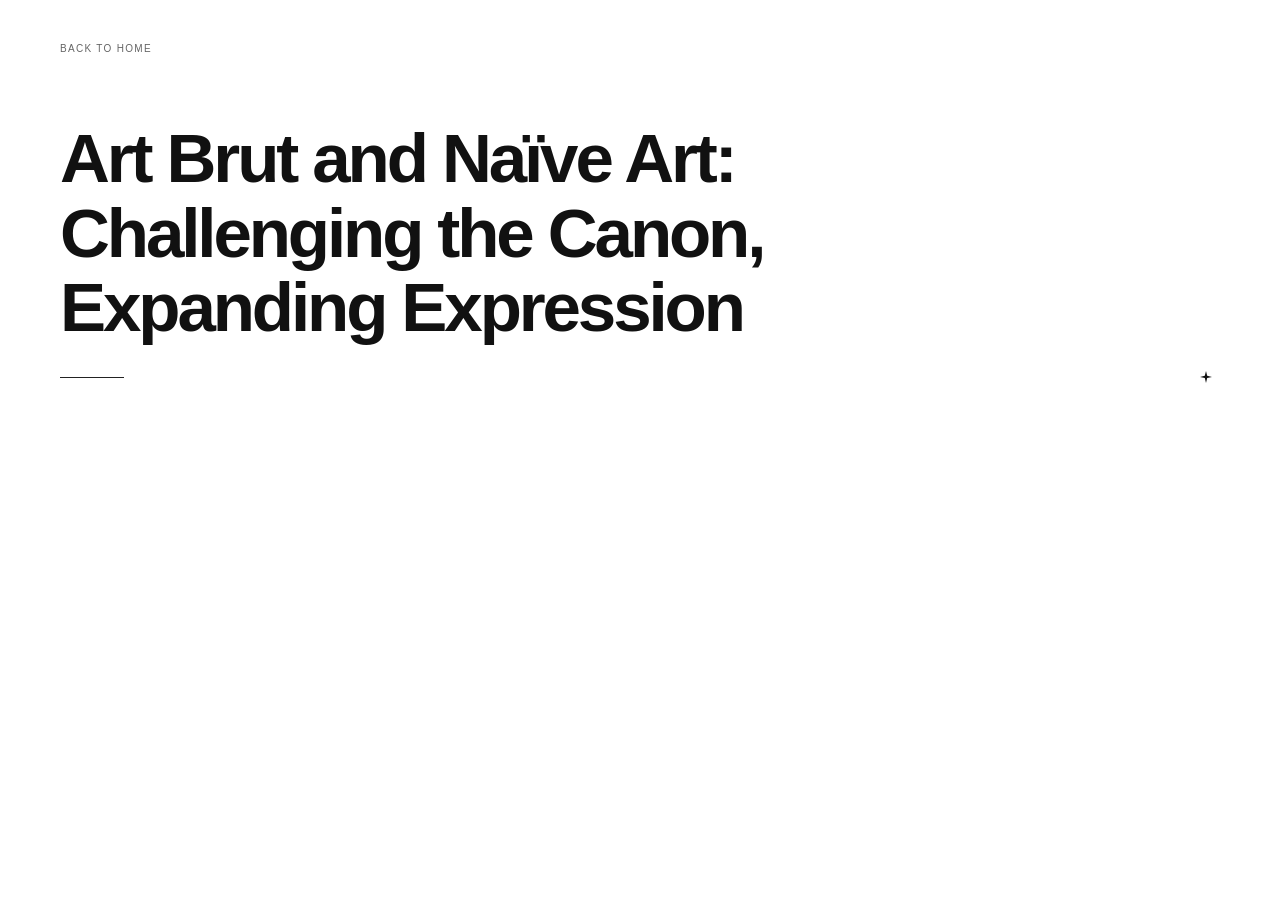
==== projects/art-brut-and-naive-art/index.html @ 34e7e55c "Add reusable landscape artwork and portrait research detail templates" ====
<!doctype html>
<html lang="en">
<head>
  <meta charset="utf-8">
  <meta name="viewport" content="width=device-width, initial-scale=1">
  <title>Art Brut and Naïve Art: Challenging the Canon, Expanding Expression — LINJUN YE</title>
  <link rel="stylesheet" href="../shared/detail.css?v=templates-1">
</head>
<body data-project="art-brut-and-naive-art" data-template="portrait">
  <main class="detail">
    <a class="back-home" href="../../">BACK TO HOME</a>
    <header class="project-header">
      <h1>Art Brut and Naïve Art: Challenging the Canon, Expanding Expression</h1>
      <p class="introduction" hidden></p>
      <span class="line header-line" aria-hidden="true"></span>
      <span class="star header-star" aria-hidden="true"></span>
    </header>
    <div class="reading-pages" hidden></div>
  </main>
  <script type="module" src="../shared/detail.js?v=templates-1"></script>
</body>
</html>
---- projects/shared/detail.css ----
* { box-sizing: border-box; }
html { background: #fff; color: #111; }
body { margin: 0; font-family: Arial, Helvetica, sans-serif; }
[hidden] { display: none !important; }
.detail { width: min(1160px, calc(100% - 100px)); margin: 0 auto; padding: 38px 0 56px; }
.back-home { display: inline-block; color: #666; font-size: 10px; line-height: 1.6; letter-spacing: 1.3px; text-decoration: none; }
.back-home:focus-visible { outline: 1px solid #777; outline-offset: 6px; }
.project-header { position: relative; margin-top: 64px; padding-bottom: 56px; }
h1 { margin: 0; max-width: 1100px; font-size: clamp(52px, 7vw, 112px); line-height: 1.02; letter-spacing: -.055em; font-weight: 900; overflow-wrap: break-word; }
.introduction { max-width: 660px; margin: 28px 0 0; color: #666; font-size: 15px; line-height: 1.8; white-space: pre-line; }
.star { position: absolute; display: block; width: 12px; height: 12px; background: #111; clip-path: polygon(50% 0,60% 40%,100% 50%,60% 60%,50% 100%,40% 60%,0 50%,40% 40%); }
.header-star { right: 8px; bottom: 18px; }
.line { position: absolute; display: block; height: 1px; width: 64px; background: #222; }
.header-line { left: 0; bottom: 23px; }
.reading-pages { display: flex; flex-direction: column; align-items: center; gap: 36px; margin-top: 12px; }
.reading-page { width: 100%; margin: 0; }
.reading-page img { display: block; width: 100%; height: auto; }
body[data-template='portrait'] h1 { max-width: 1040px; font-size: clamp(38px, 5.4vw, 82px); line-height: 1.08; letter-spacing: -.045em; }
body[data-template='portrait'] .reading-pages { gap: 40px; }
body[data-template='portrait'] .reading-page { max-width: 780px; }
@media (max-width: 760px) {
  .detail { width: calc(100% - 44px); padding: 26px 0 36px; }
  .project-header { margin-top: 42px; padding-bottom: 46px; }
  h1 { font-size: clamp(40px, 10vw, 72px); line-height: 1.04; }
  body[data-template='portrait'] h1 { font-size: clamp(32px, 8vw, 58px); }
  .introduction { margin-top: 22px; font-size: 14px; line-height: 1.75; }
  .header-line { width: 44px; bottom: 20px; }
  .header-star { width: 9px; height: 9px; bottom: 16px; }
  .reading-pages, body[data-template='portrait'] .reading-pages { gap: 22px; margin-top: 8px; }
}
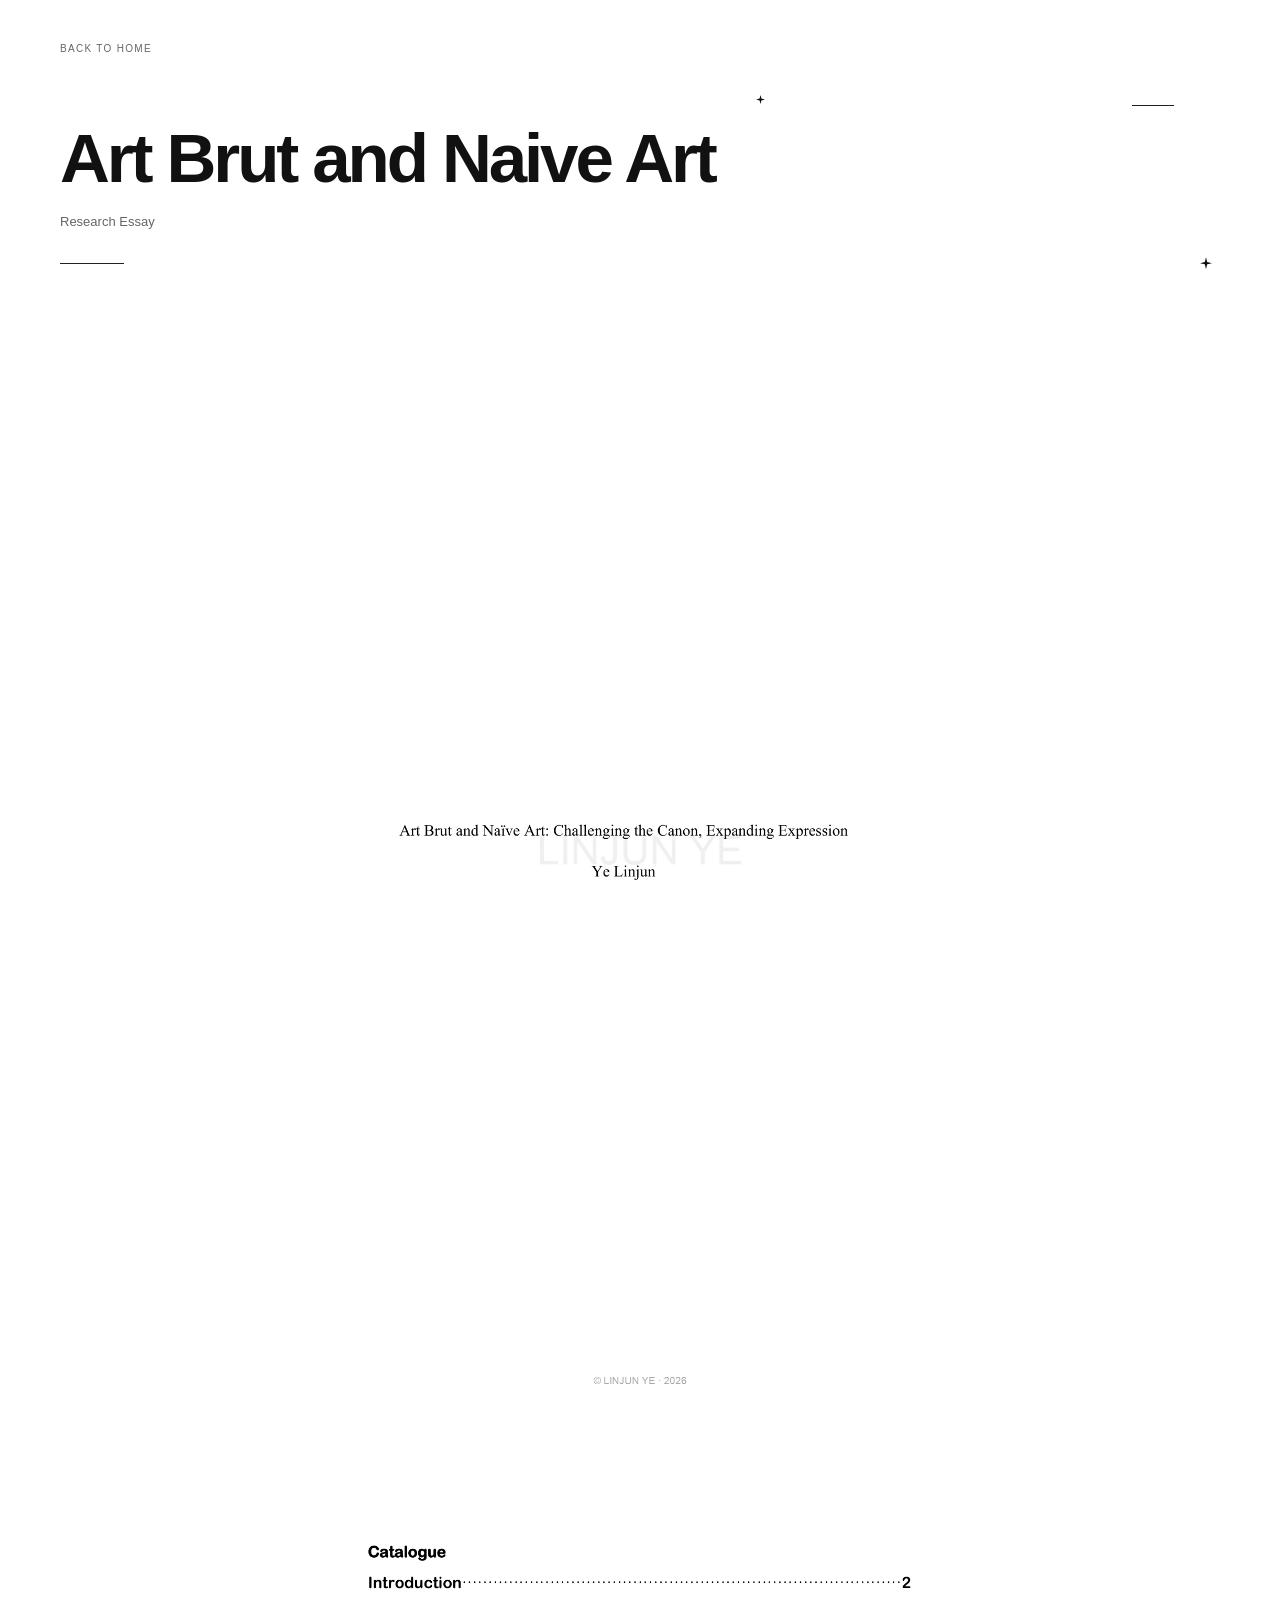
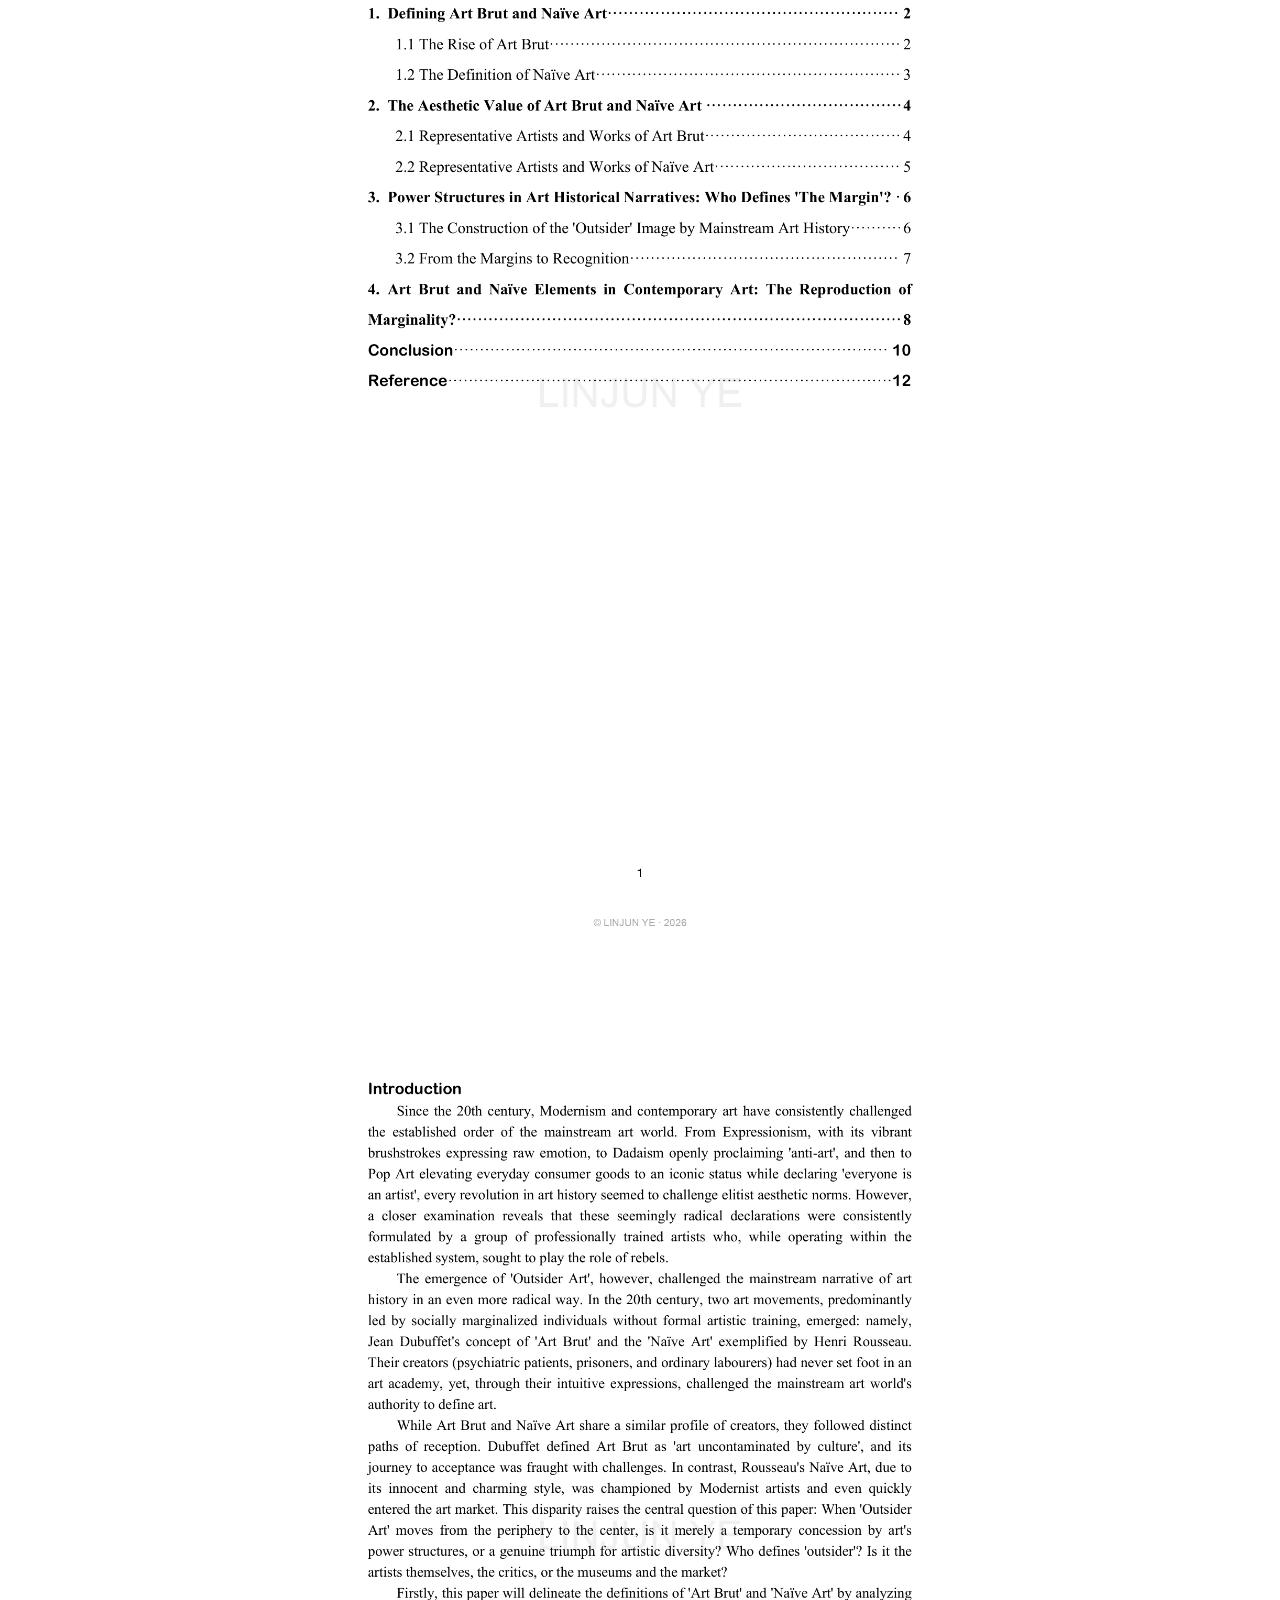
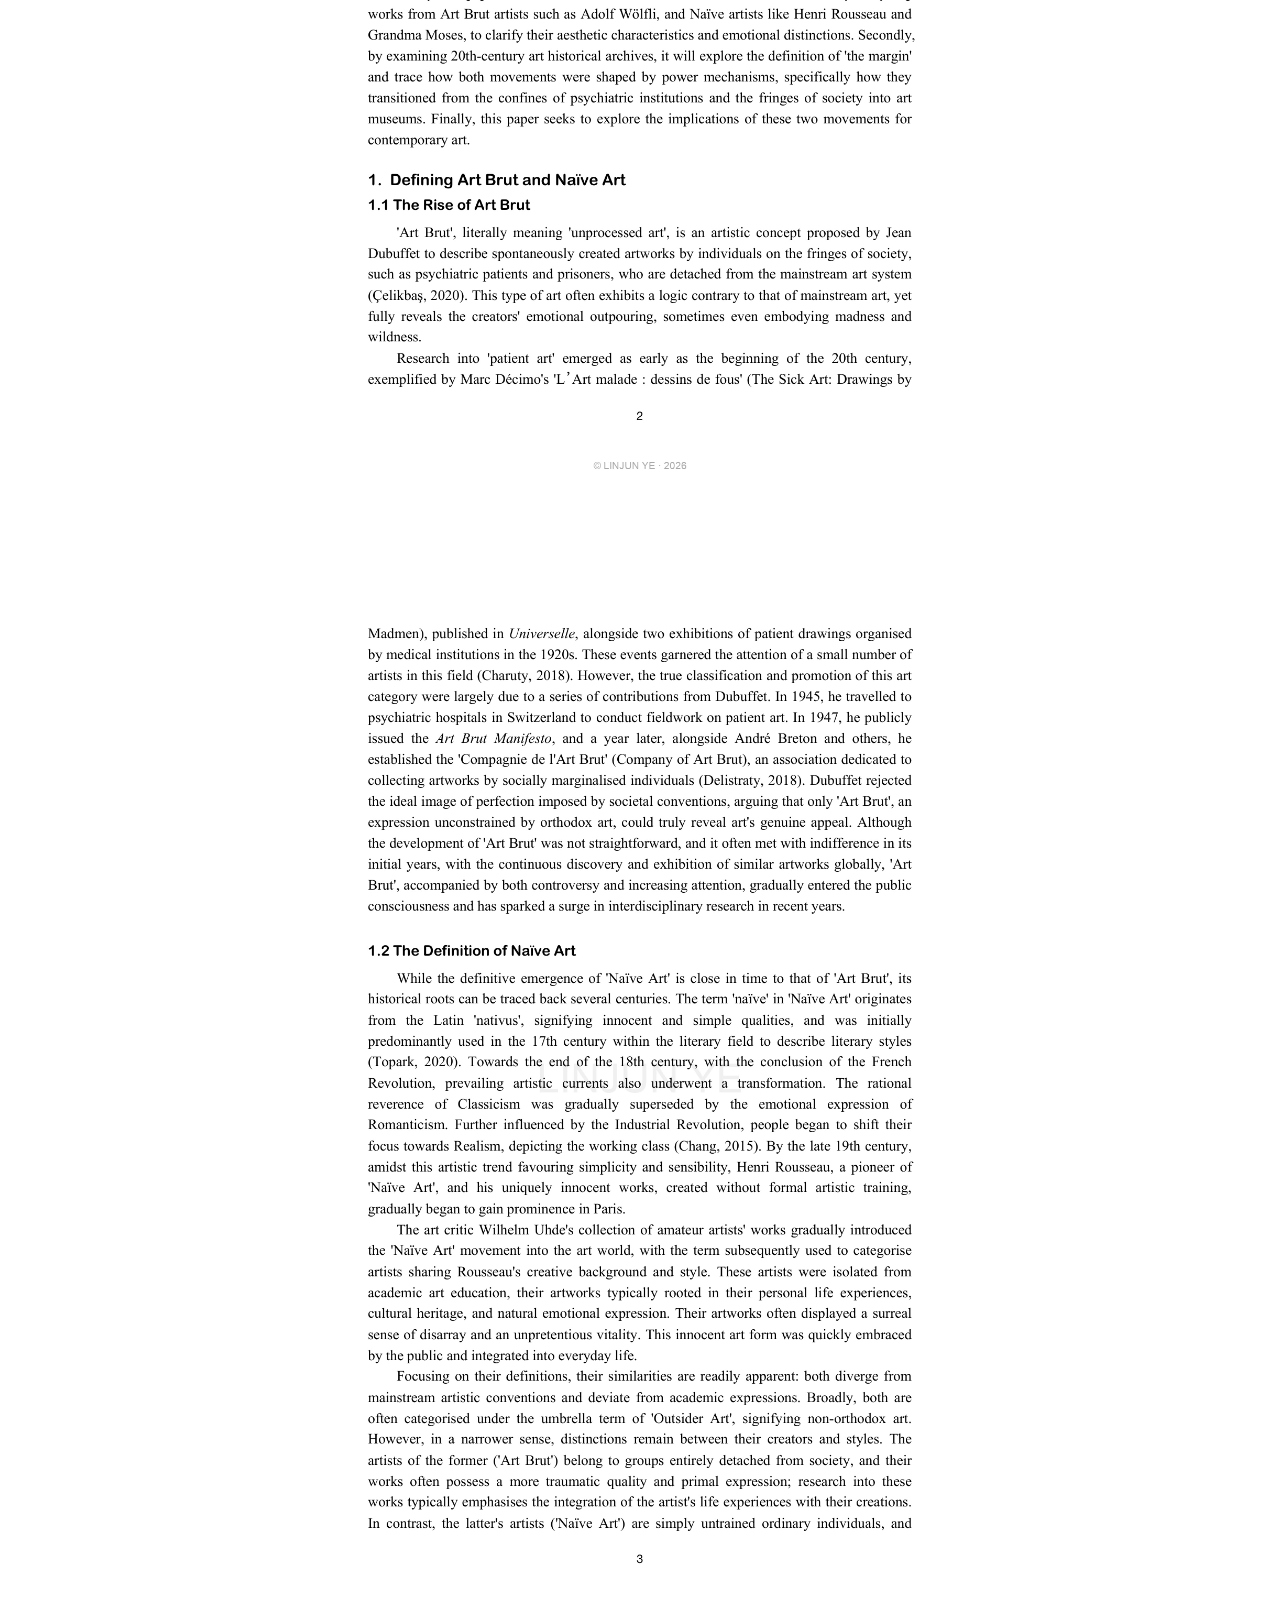
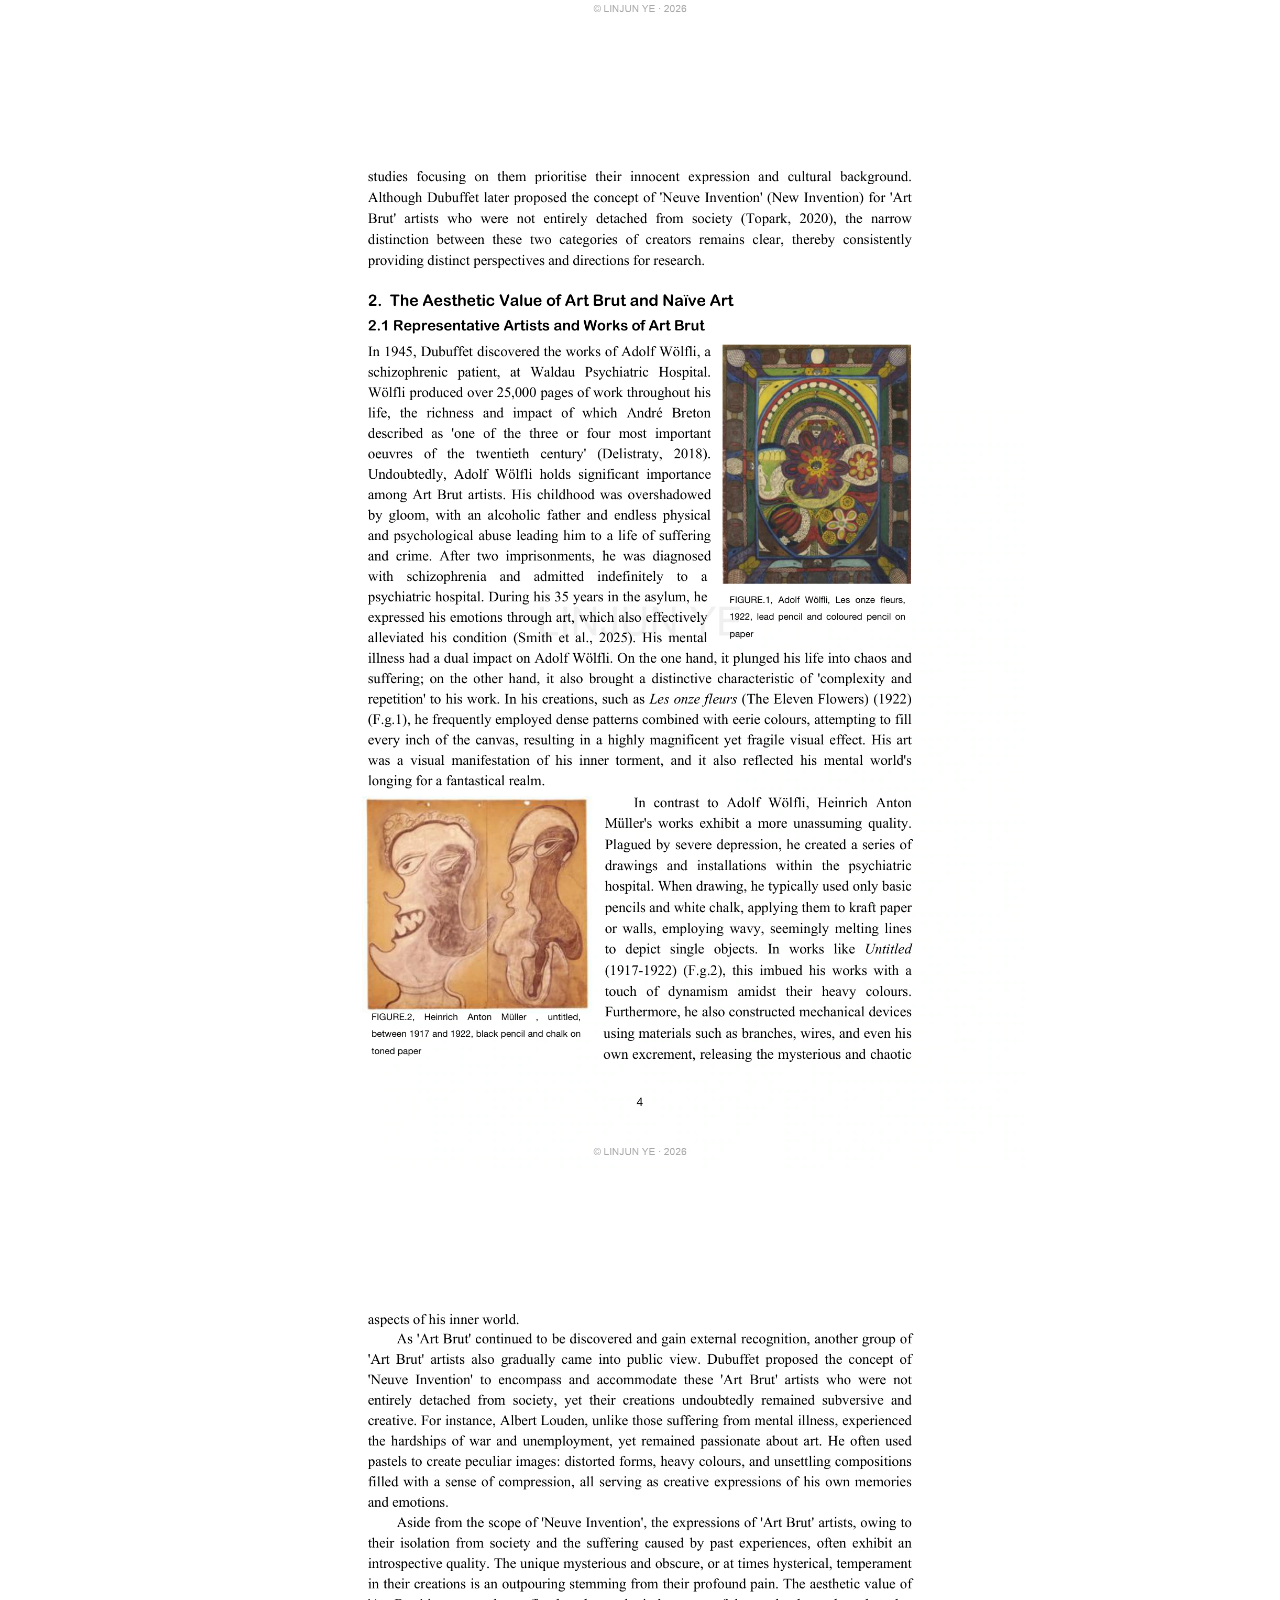
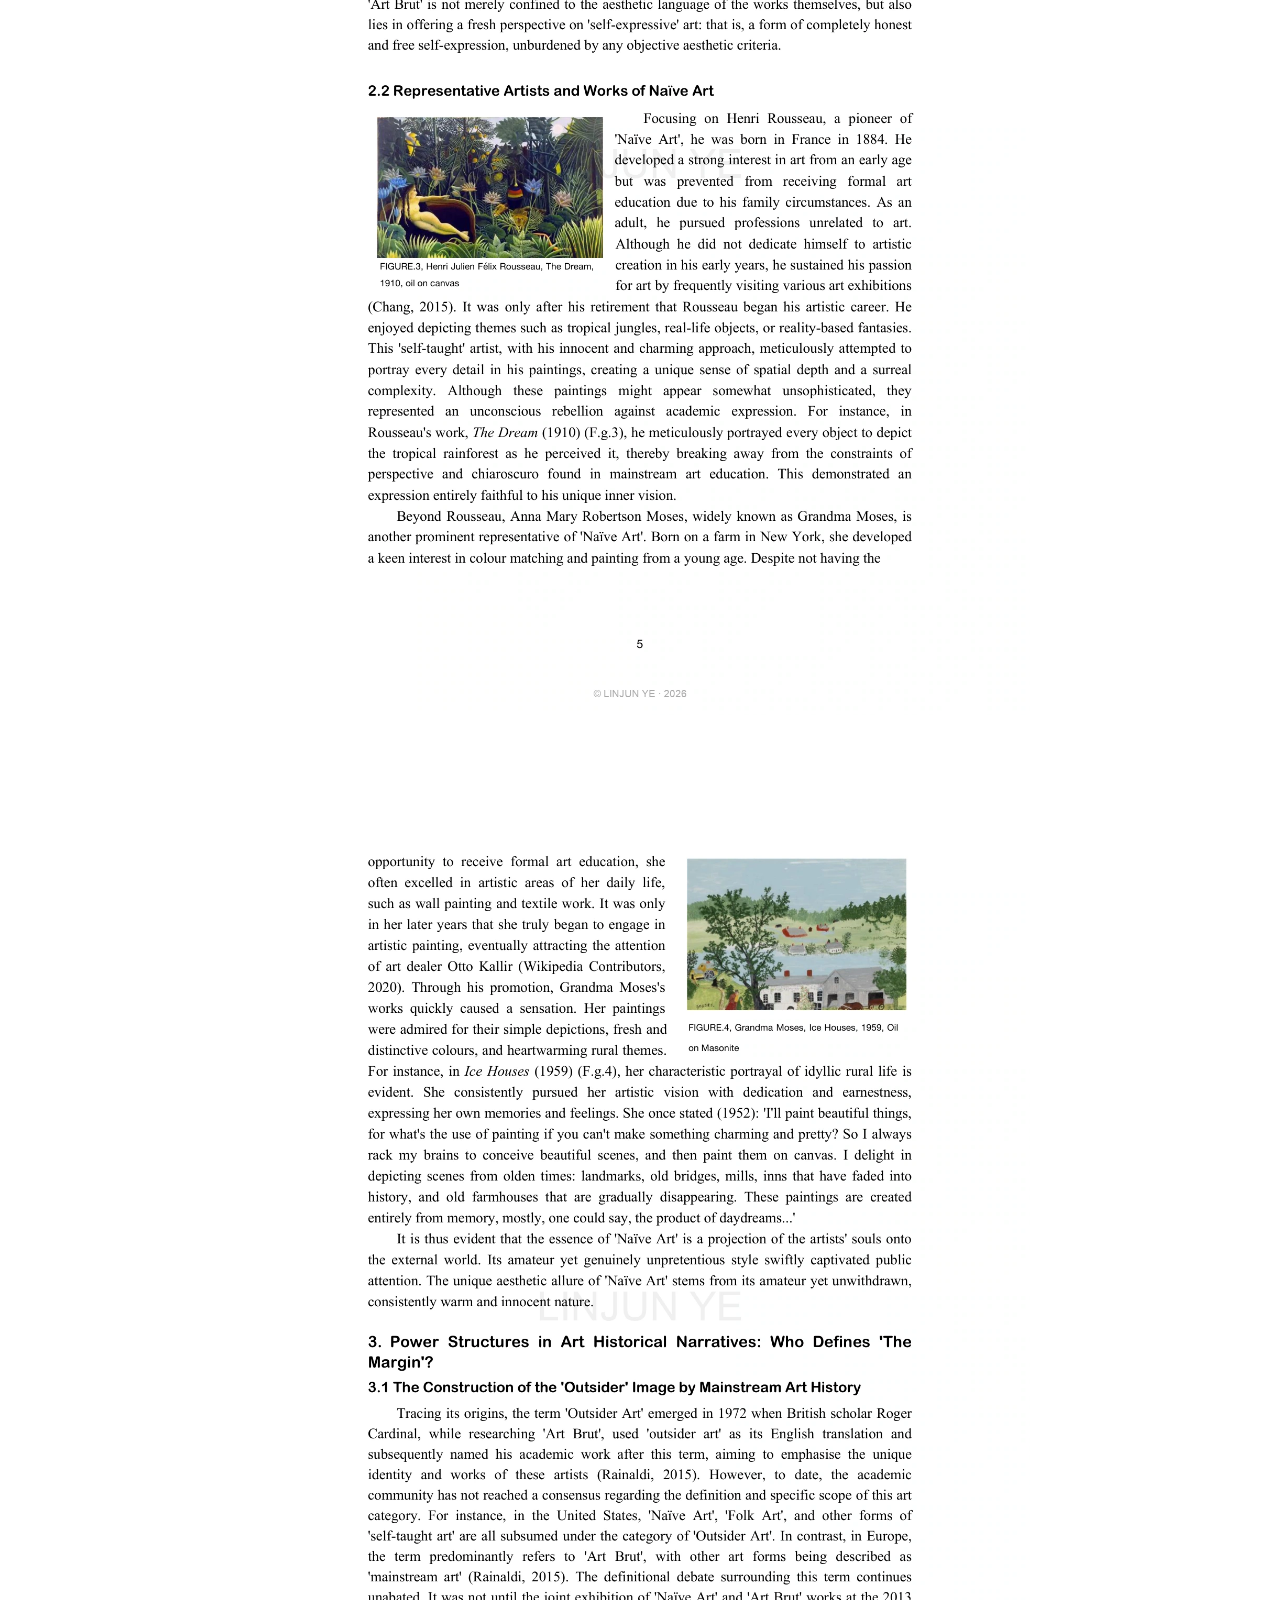
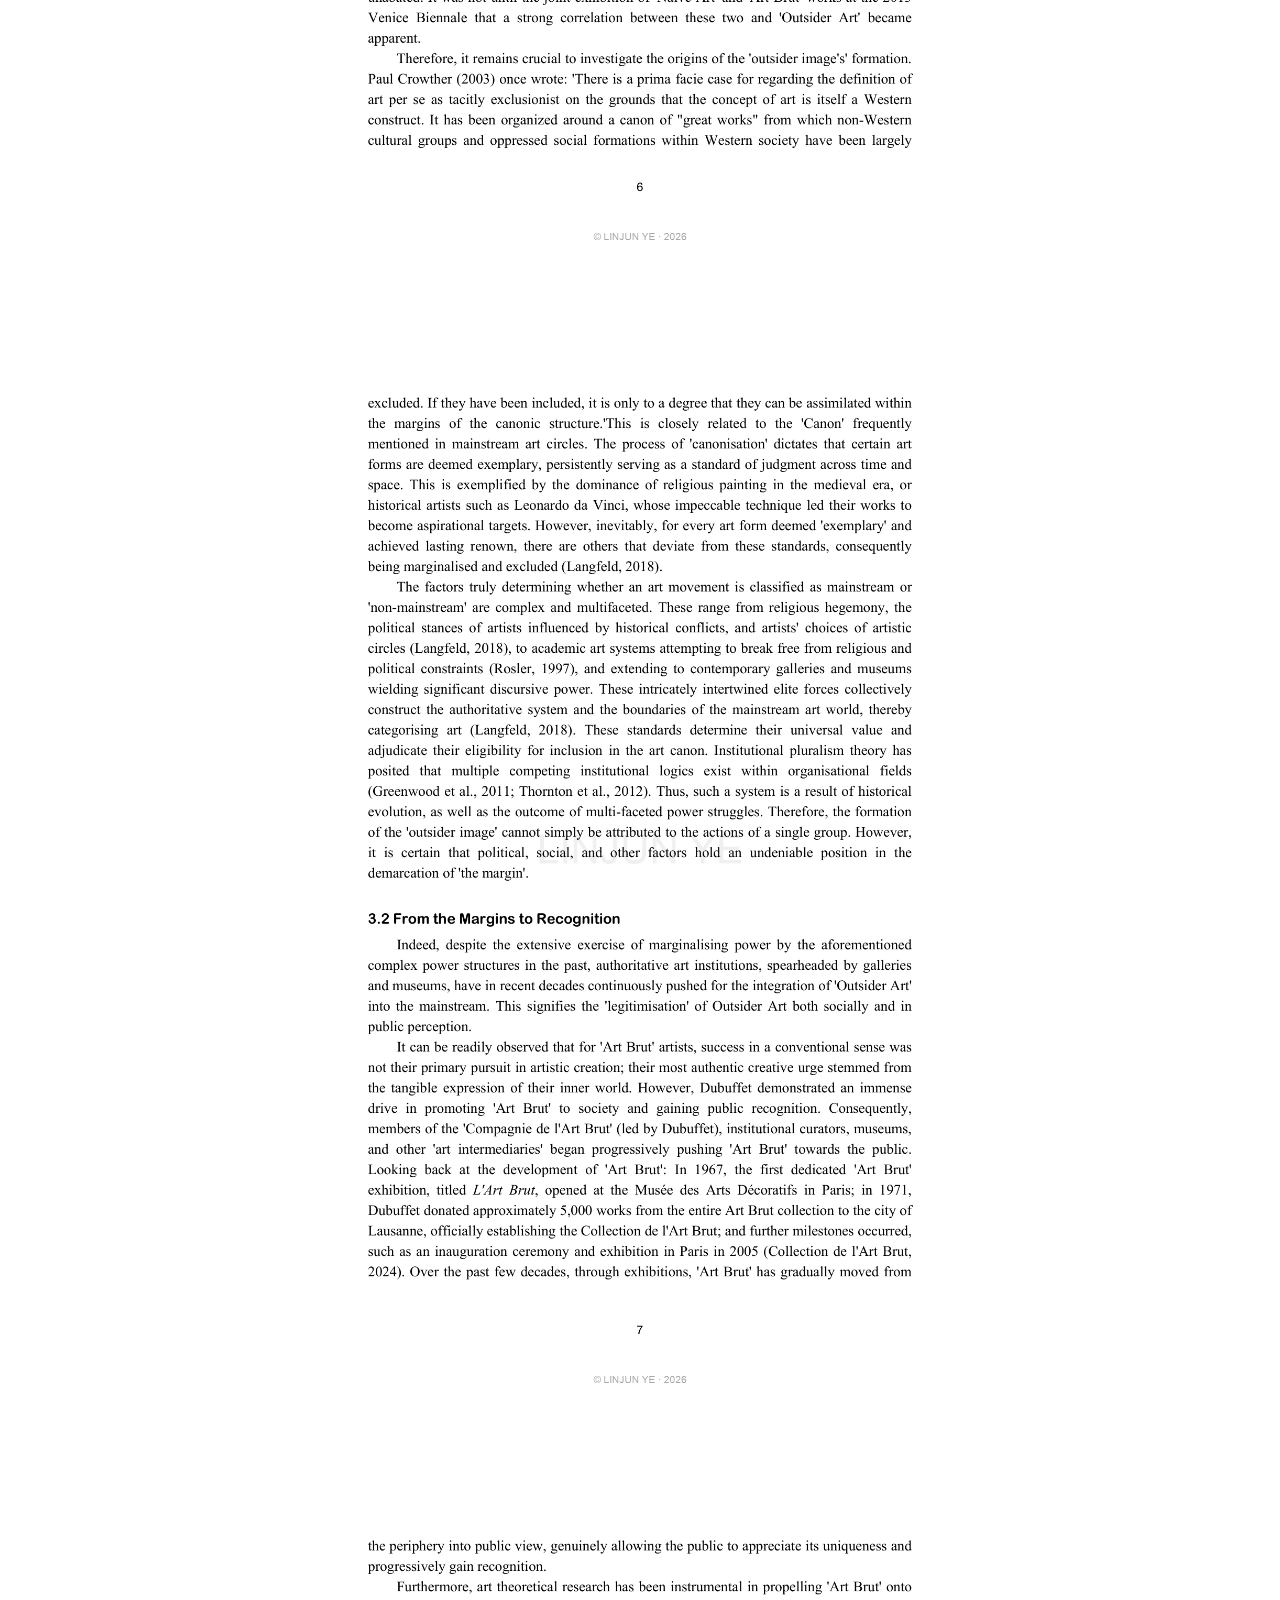
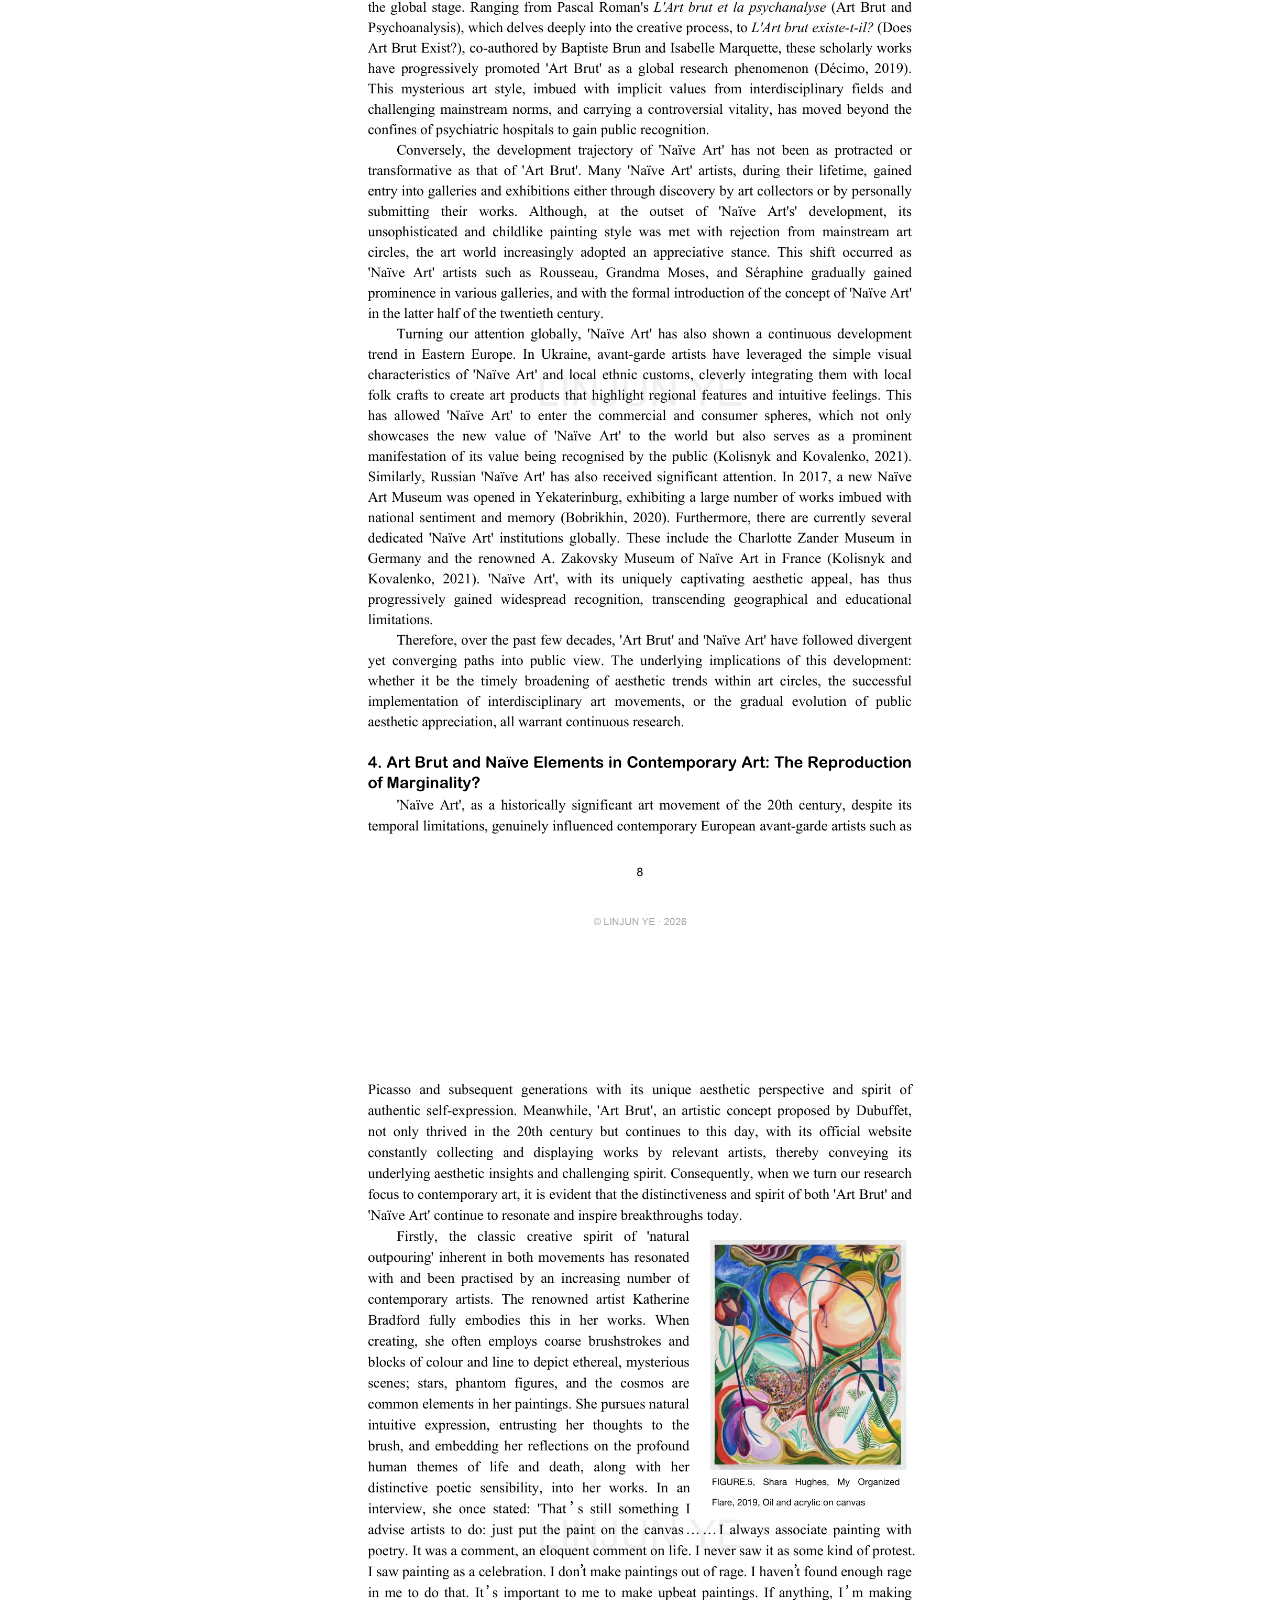
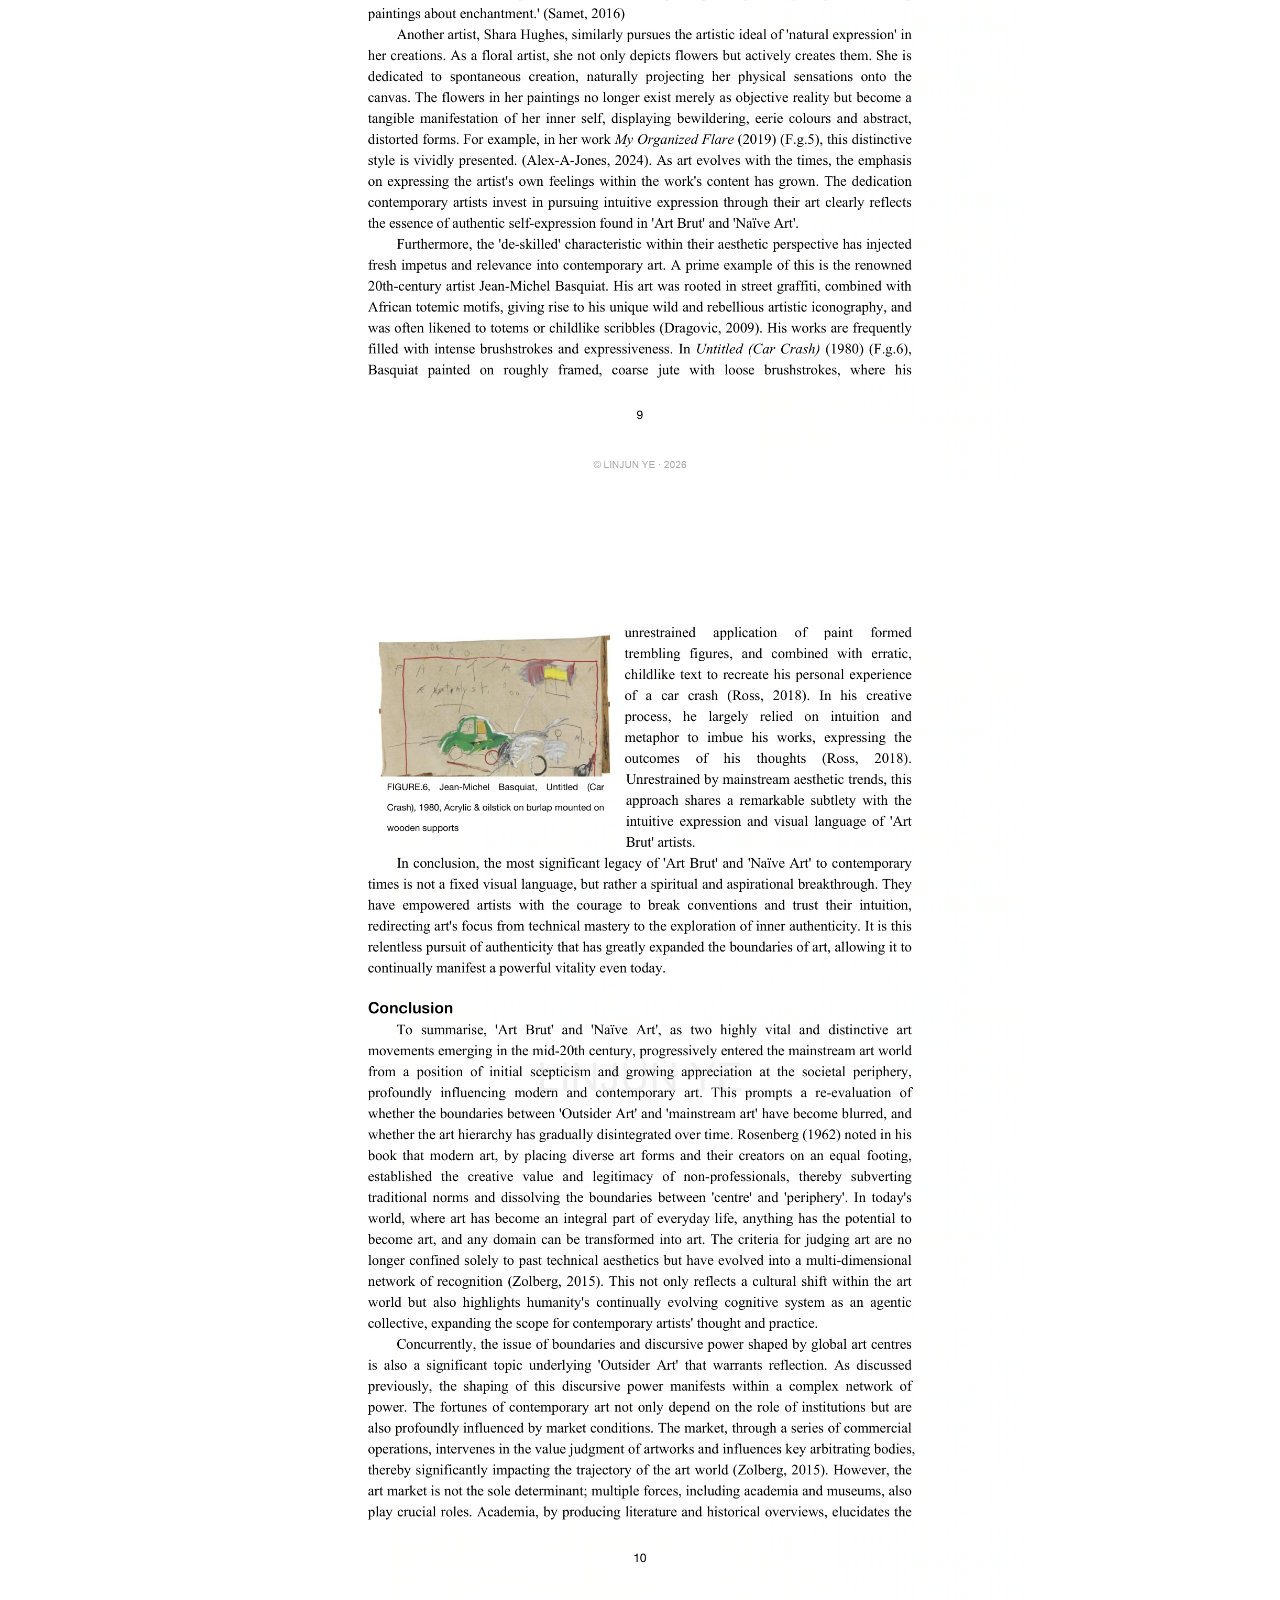
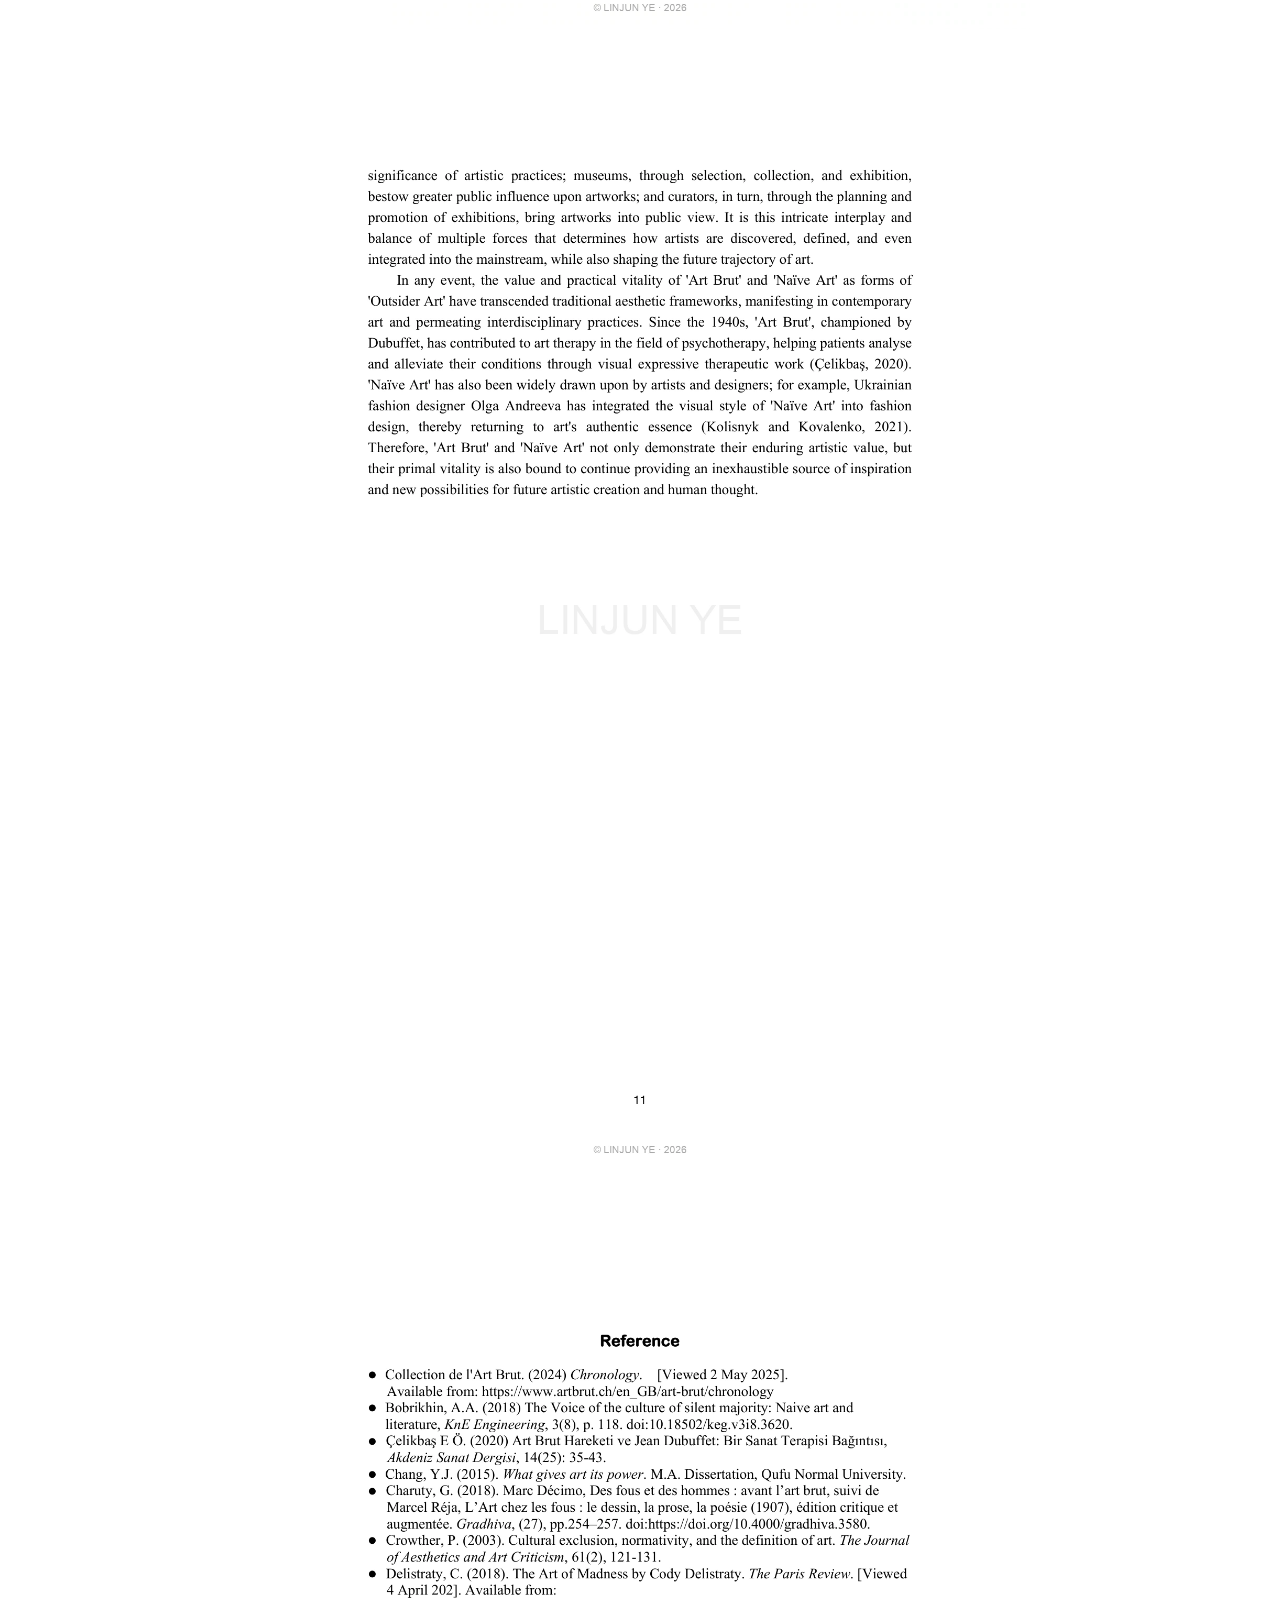
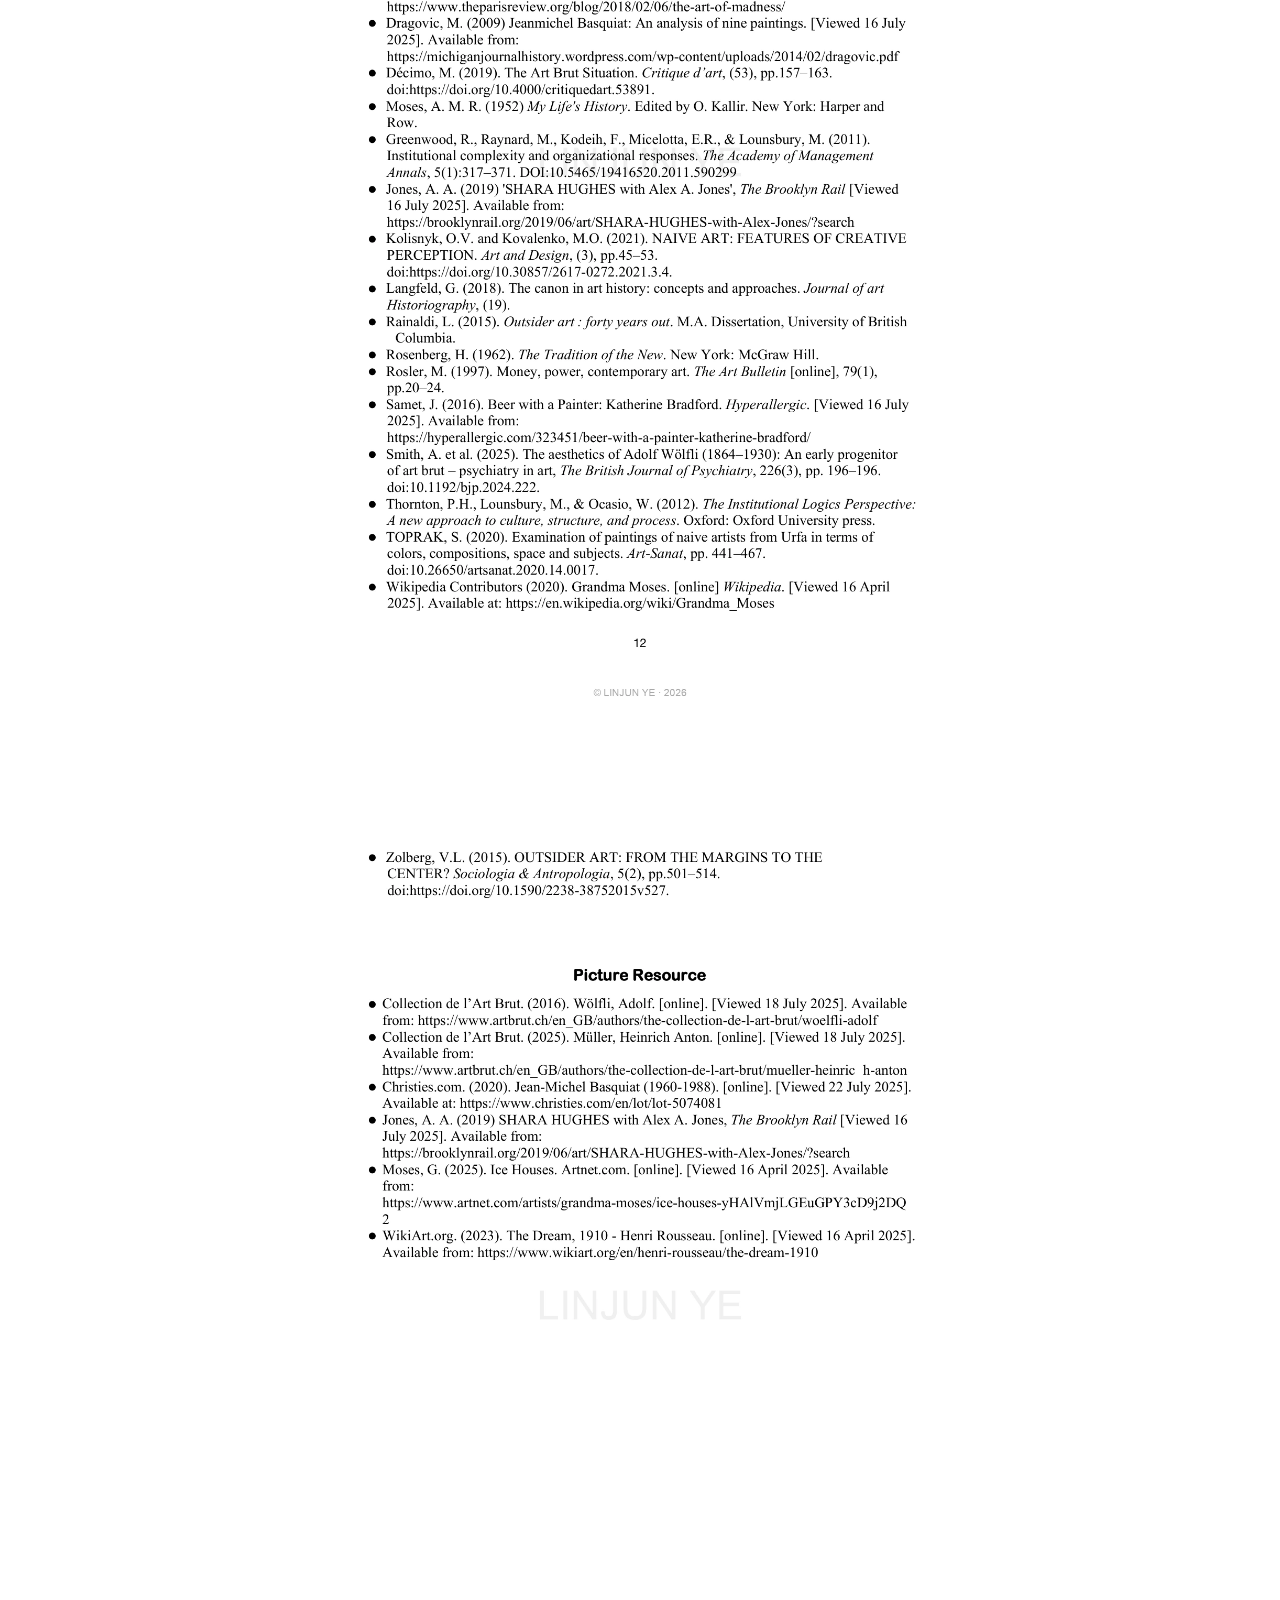
==== commit 42dff84c: "Connect research essay and exhibition review readers to their watermarked pages" ====
--- a/projects/art-brut-and-naive-art/index.html
+++ b/projects/art-brut-and-naive-art/index.html
@@ -3,20 +3,26 @@
 <head>
   <meta charset="utf-8">
   <meta name="viewport" content="width=device-width, initial-scale=1">
-  <title>Art Brut and Naïve Art: Challenging the Canon, Expanding Expression — LINJUN YE</title>
+  <title>Art Brut and Naive Art — LINJUN YE</title>
   <link rel="stylesheet" href="../shared/detail.css?v=templates-1">
+  <link rel="stylesheet" href="../research-shared/viewer.css?v=watermark-prep-1">
+  <link rel="stylesheet" href="../research-shared/essay.css?v=research-pages-1">
 </head>
-<body data-project="art-brut-and-naive-art" data-template="portrait">
+<body data-section="research" data-project="art-brut-and-naive-art" data-template="portrait" data-reader="research-pages">
   <main class="detail">
     <a class="back-home" href="../../">BACK TO HOME</a>
     <header class="project-header">
-      <h1>Art Brut and Naïve Art: Challenging the Canon, Expanding Expression</h1>
+      <h1>Art Brut and Naive Art</h1>
+      <p class="project-type">Research Essay</p>
       <p class="introduction" hidden></p>
       <span class="line header-line" aria-hidden="true"></span>
       <span class="star header-star" aria-hidden="true"></span>
+      <span class="star essay-title-star" aria-hidden="true"></span>
+      <span class="line essay-title-line" aria-hidden="true"></span>
     </header>
     <div class="reading-pages" hidden></div>
   </main>
-  <script type="module" src="../shared/detail.js?v=templates-1"></script>
+  <script type="module" src="../research-shared/essay-reader.js?v=research-pages-1"></script>
+  <script type="module" src="../research-shared/essay-viewer.js?v=research-pages-1"></script>
 </body>
 </html>
--- a/projects/research-shared/viewer.css
+++ b/projects/research-shared/viewer.css
@@ -0,0 +1,17 @@
+/* Loaded only by Research & Curation. The normal reading layout is unchanged. */
+body[data-section='research'] .reading-page img[role='button'] { cursor: zoom-in; }
+body[data-section='research'] .reading-page img[role='button']:focus-visible { outline: 1px solid #777; outline-offset: 4px; }
+.research-viewer { position: fixed; inset: 0; width: 100%; height: 100dvh; max-width: none; max-height: none; margin: 0; padding: 0; border: 0; background: #fff; color: #111; overflow: hidden; overscroll-behavior: none; }
+.research-viewer::backdrop { background: #fff; }
+.research-viewer[open] { display: flex; flex-direction: column; }
+.research-viewer-tools { display: flex; flex: 0 0 68px; align-items: center; justify-content: flex-end; gap: 8px; padding: 12px 20px; }
+.research-viewer-tools button { display: grid; place-items: center; width: 44px; height: 44px; padding: 0; border: 1px solid #ddd; border-radius: 0; background: #fff; color: #111; font: 400 24px/1 Arial, sans-serif; cursor: pointer; }
+.research-viewer-tools button:disabled { color: #aaa; cursor: default; }
+.research-viewer-tools button:focus-visible { outline: 1px solid #111; outline-offset: 3px; }
+.research-viewer-stage { position: relative; flex: 1; min-height: 0; overflow: hidden; touch-action: none; overscroll-behavior: none; cursor: zoom-in; }
+.research-viewer-stage.is-zoomed { cursor: grab; }
+.research-viewer-stage.is-dragging { cursor: grabbing; }
+.research-viewer-image { position: absolute; left: 0; top: 0; display: block; max-width: none; max-height: none; margin: 0; transform-origin: 0 0; pointer-events: none; user-select: none; -webkit-user-select: none; }
+@media (max-width: 760px) {
+  .research-viewer-tools { padding: 8px 12px; flex-basis: 60px; }
+}
--- a/projects/research-shared/essay.css
+++ b/projects/research-shared/essay.css
@@ -0,0 +1,17 @@
+/* Only the two essay/review entries opt into these quiet header effects. */
+body[data-reader='research-pages'] h1 { animation: research-title-in 600ms ease-out both; }
+body[data-reader='research-pages'] .project-type { margin: 16px 0 0; color: #666; font-size: 13px; line-height: 1.5; }
+body[data-reader='research-pages'] .project-header > .star,
+body[data-reader='research-pages'] .project-header > .line { animation: research-mark-in 400ms ease-out 160ms both; }
+body[data-reader='research-pages'] .essay-title-star { top: -26px; left: 60%; width: 9px; height: 9px; }
+body[data-reader='research-pages'] .essay-title-line { top: -16px; right: 4%; width: 42px; }
+@keyframes research-title-in {
+  from { opacity: 0; transform: translateY(12px); }
+  to { opacity: 1; transform: translateY(0); }
+}
+@keyframes research-mark-in { from { opacity: 0; } to { opacity: 1; } }
+@media (prefers-reduced-motion: reduce) {
+  body[data-reader='research-pages'] h1,
+  body[data-reader='research-pages'] .project-header > .star,
+  body[data-reader='research-pages'] .project-header > .line { animation: none; }
+}
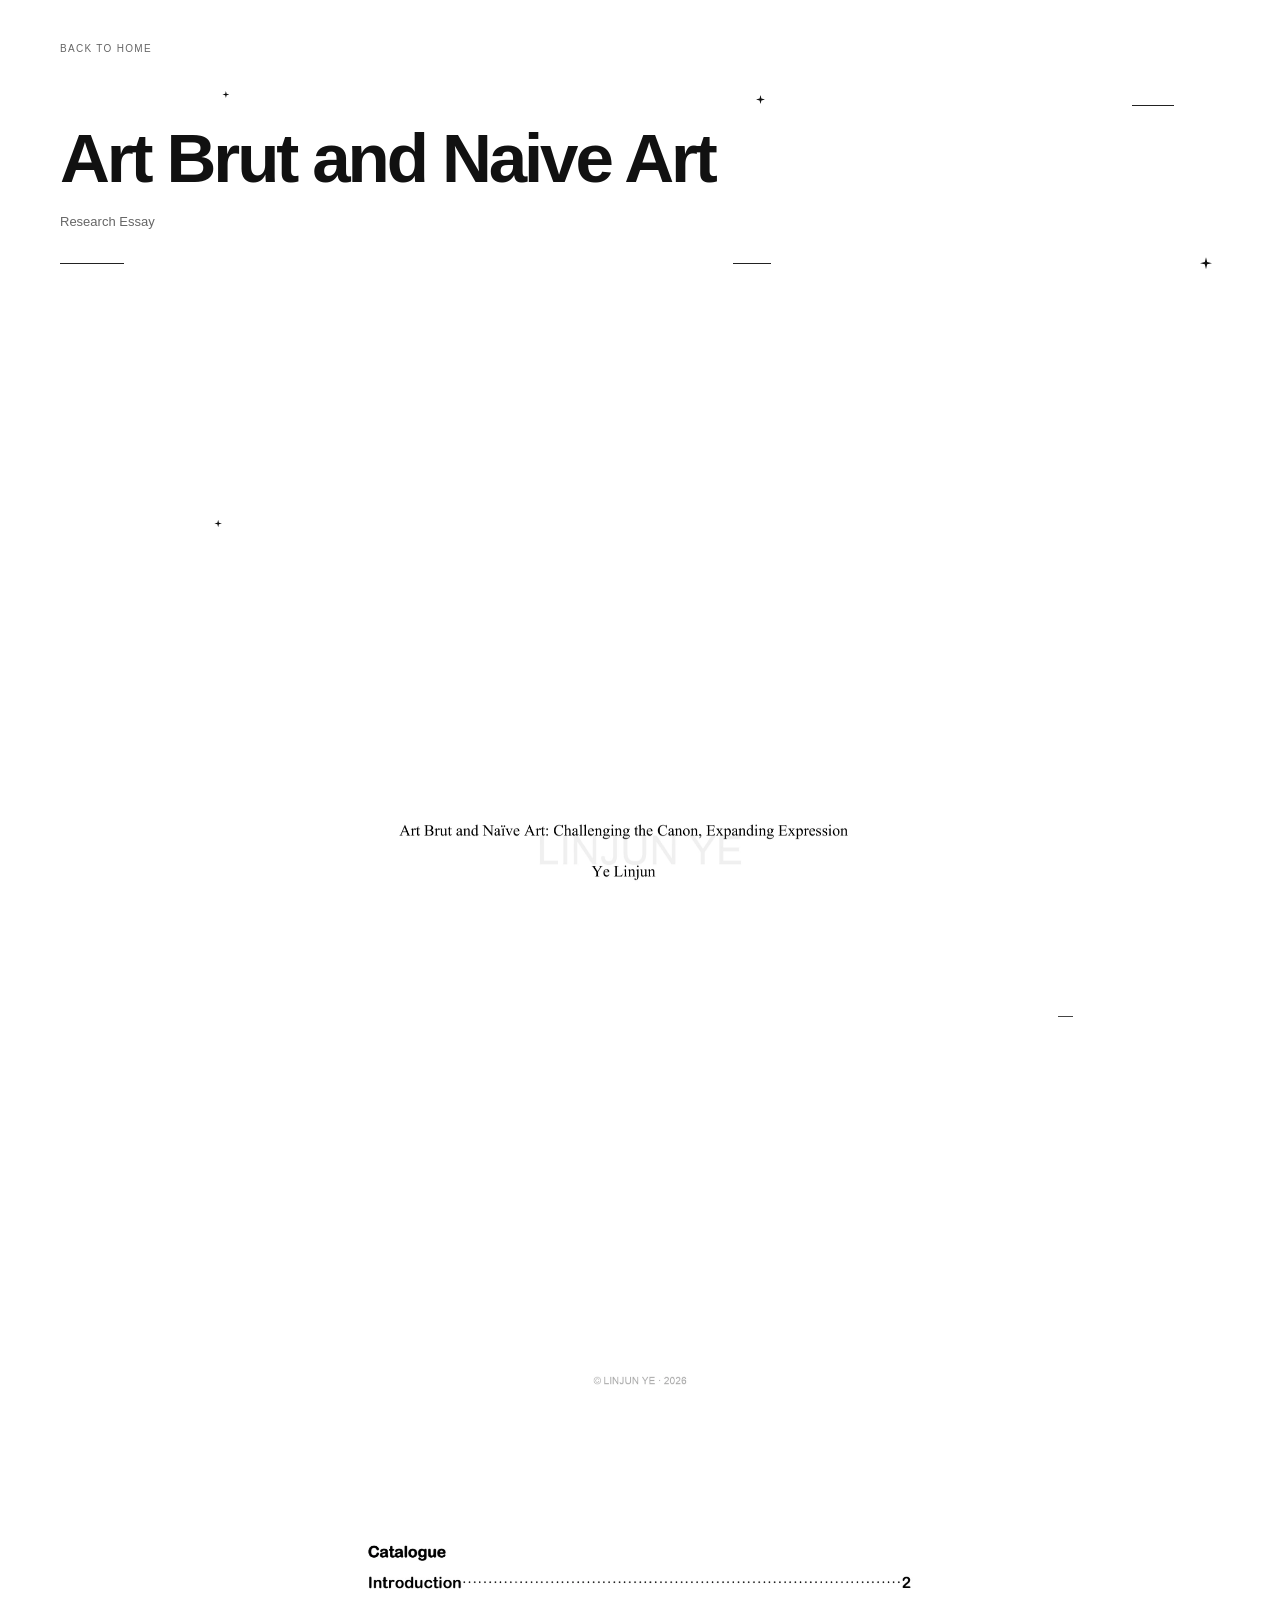
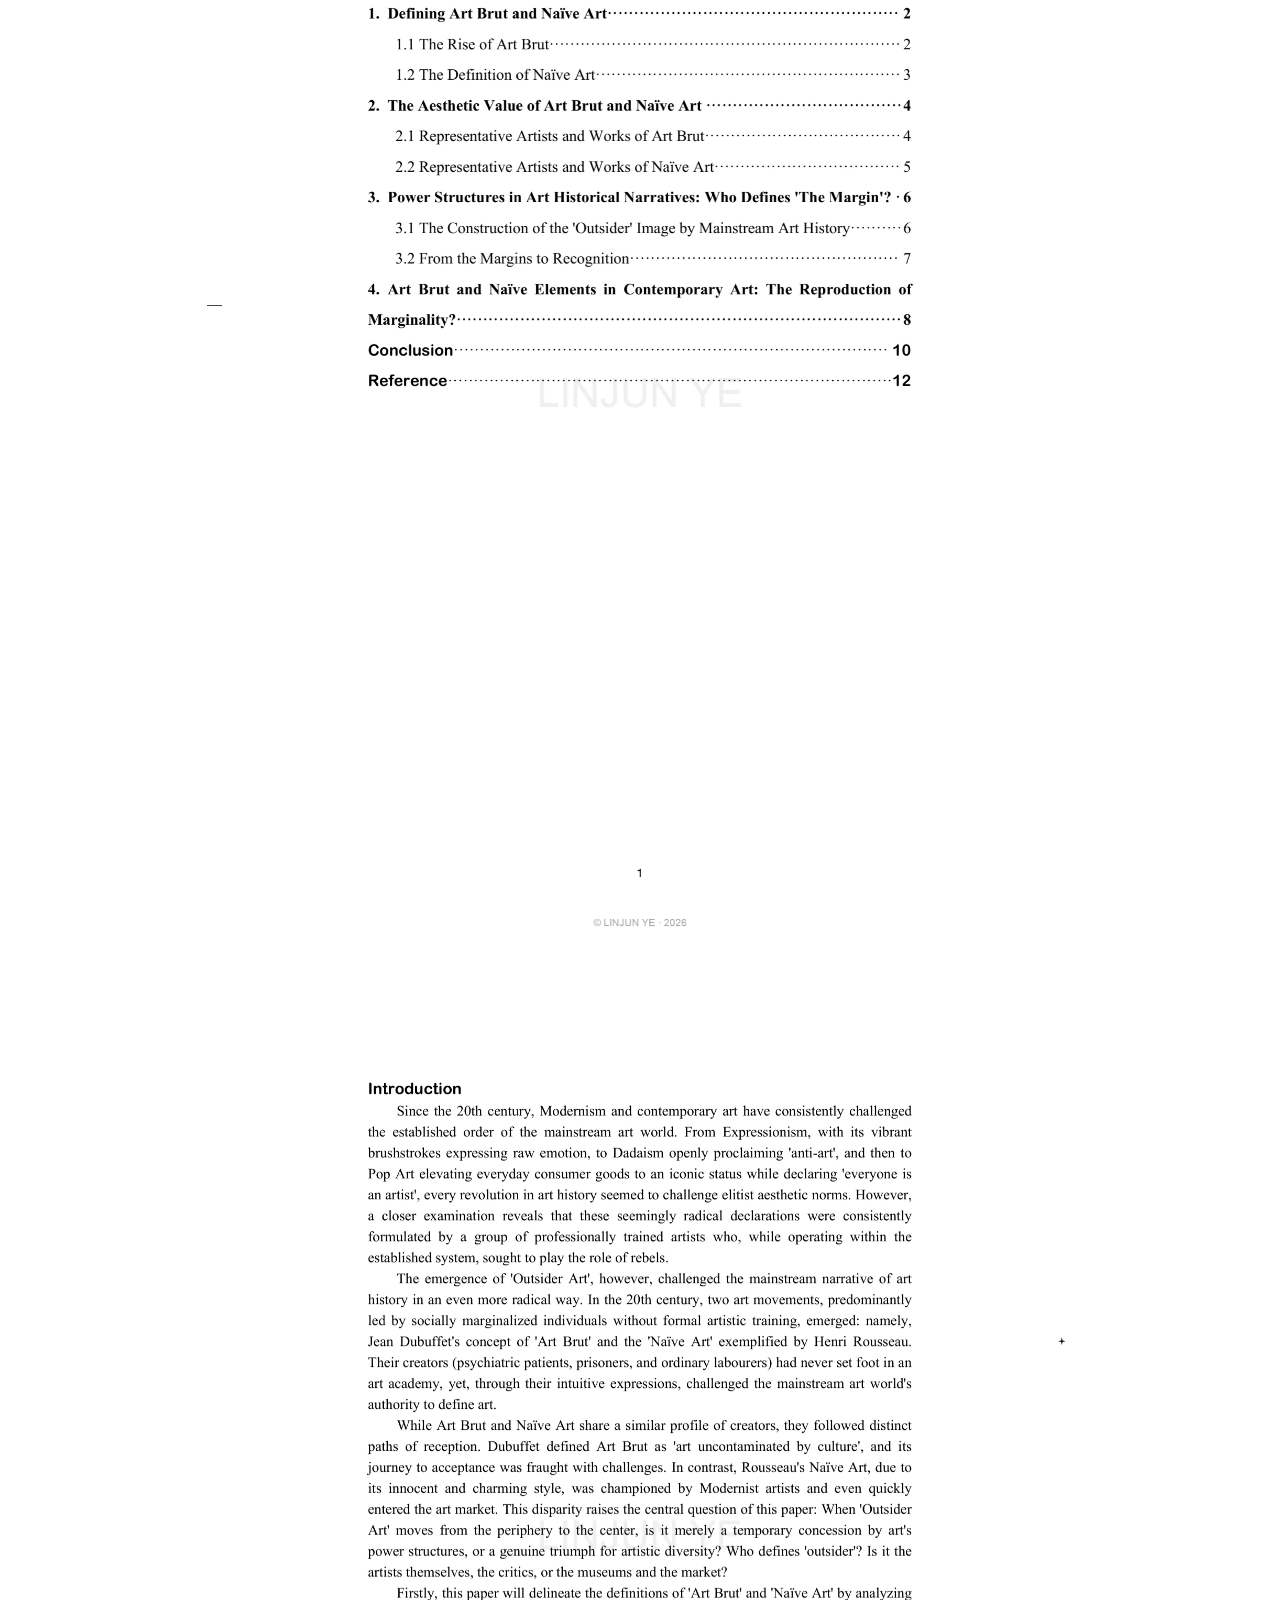
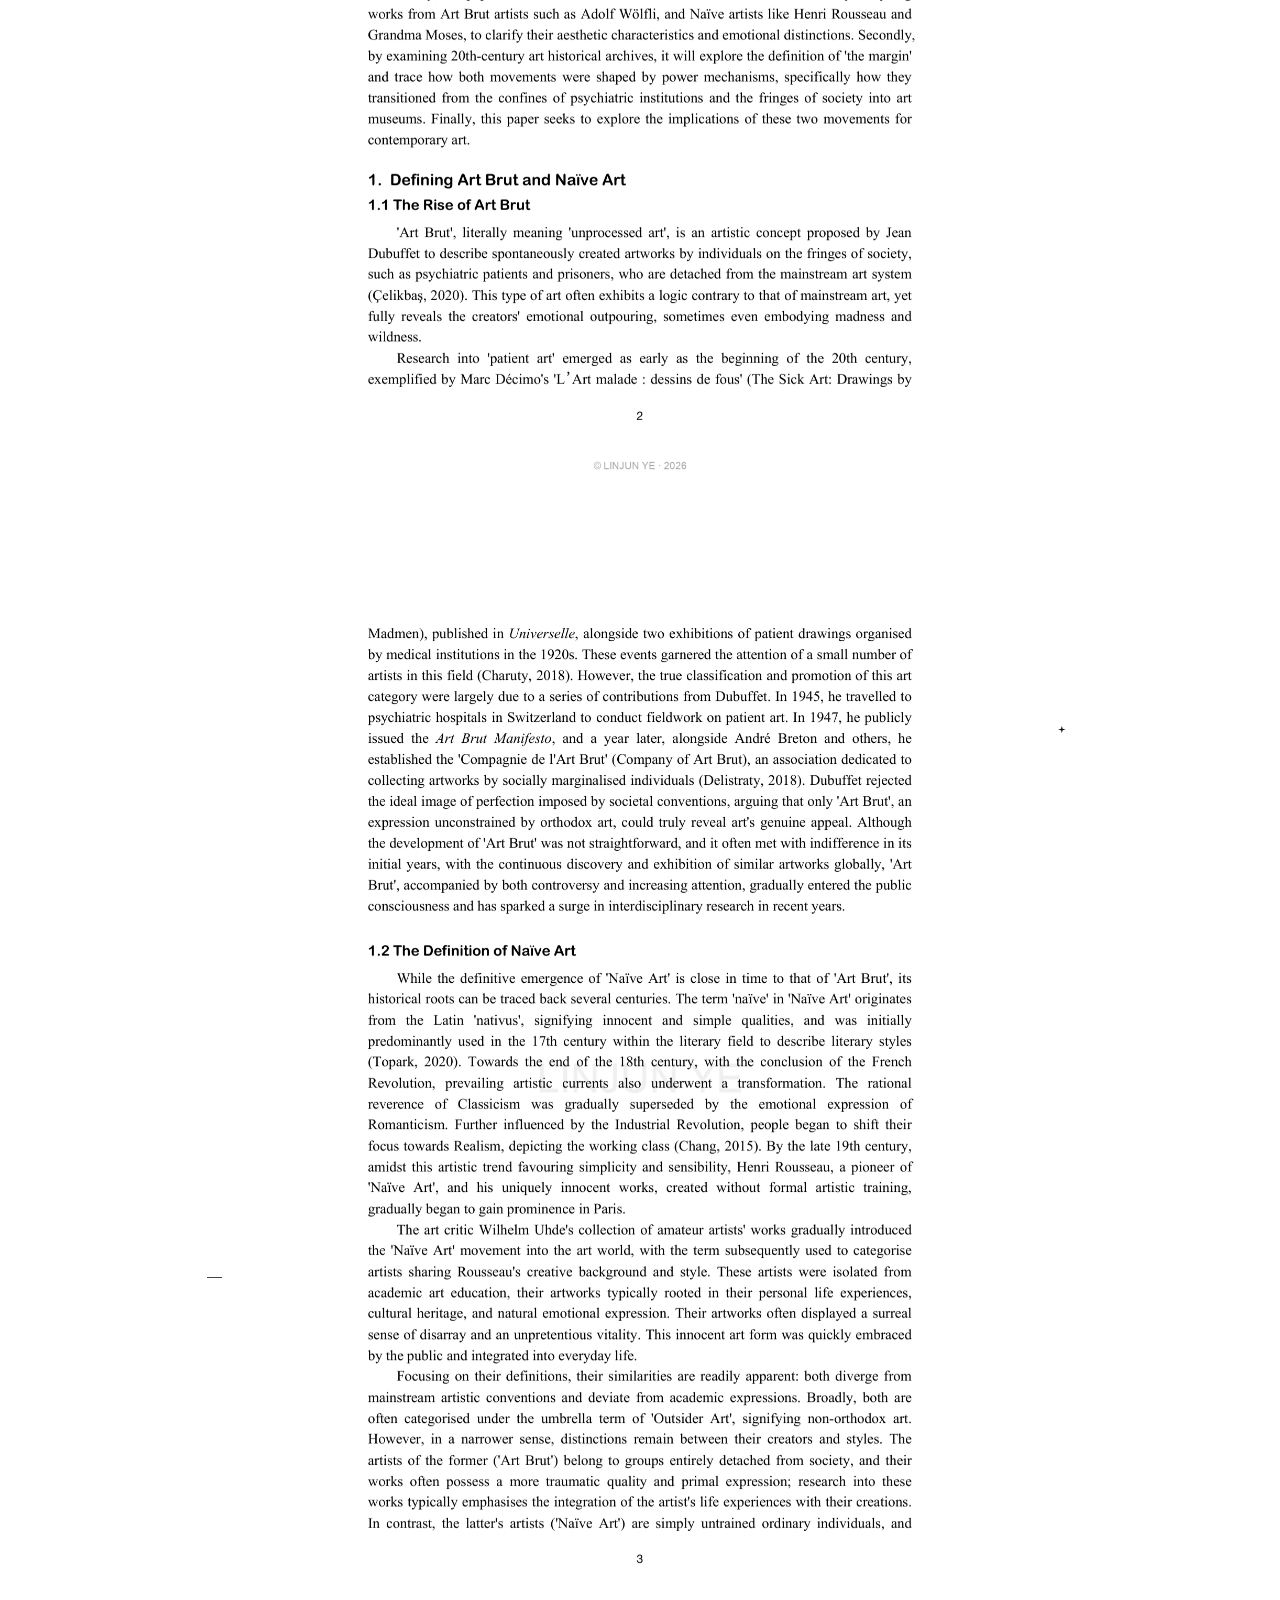
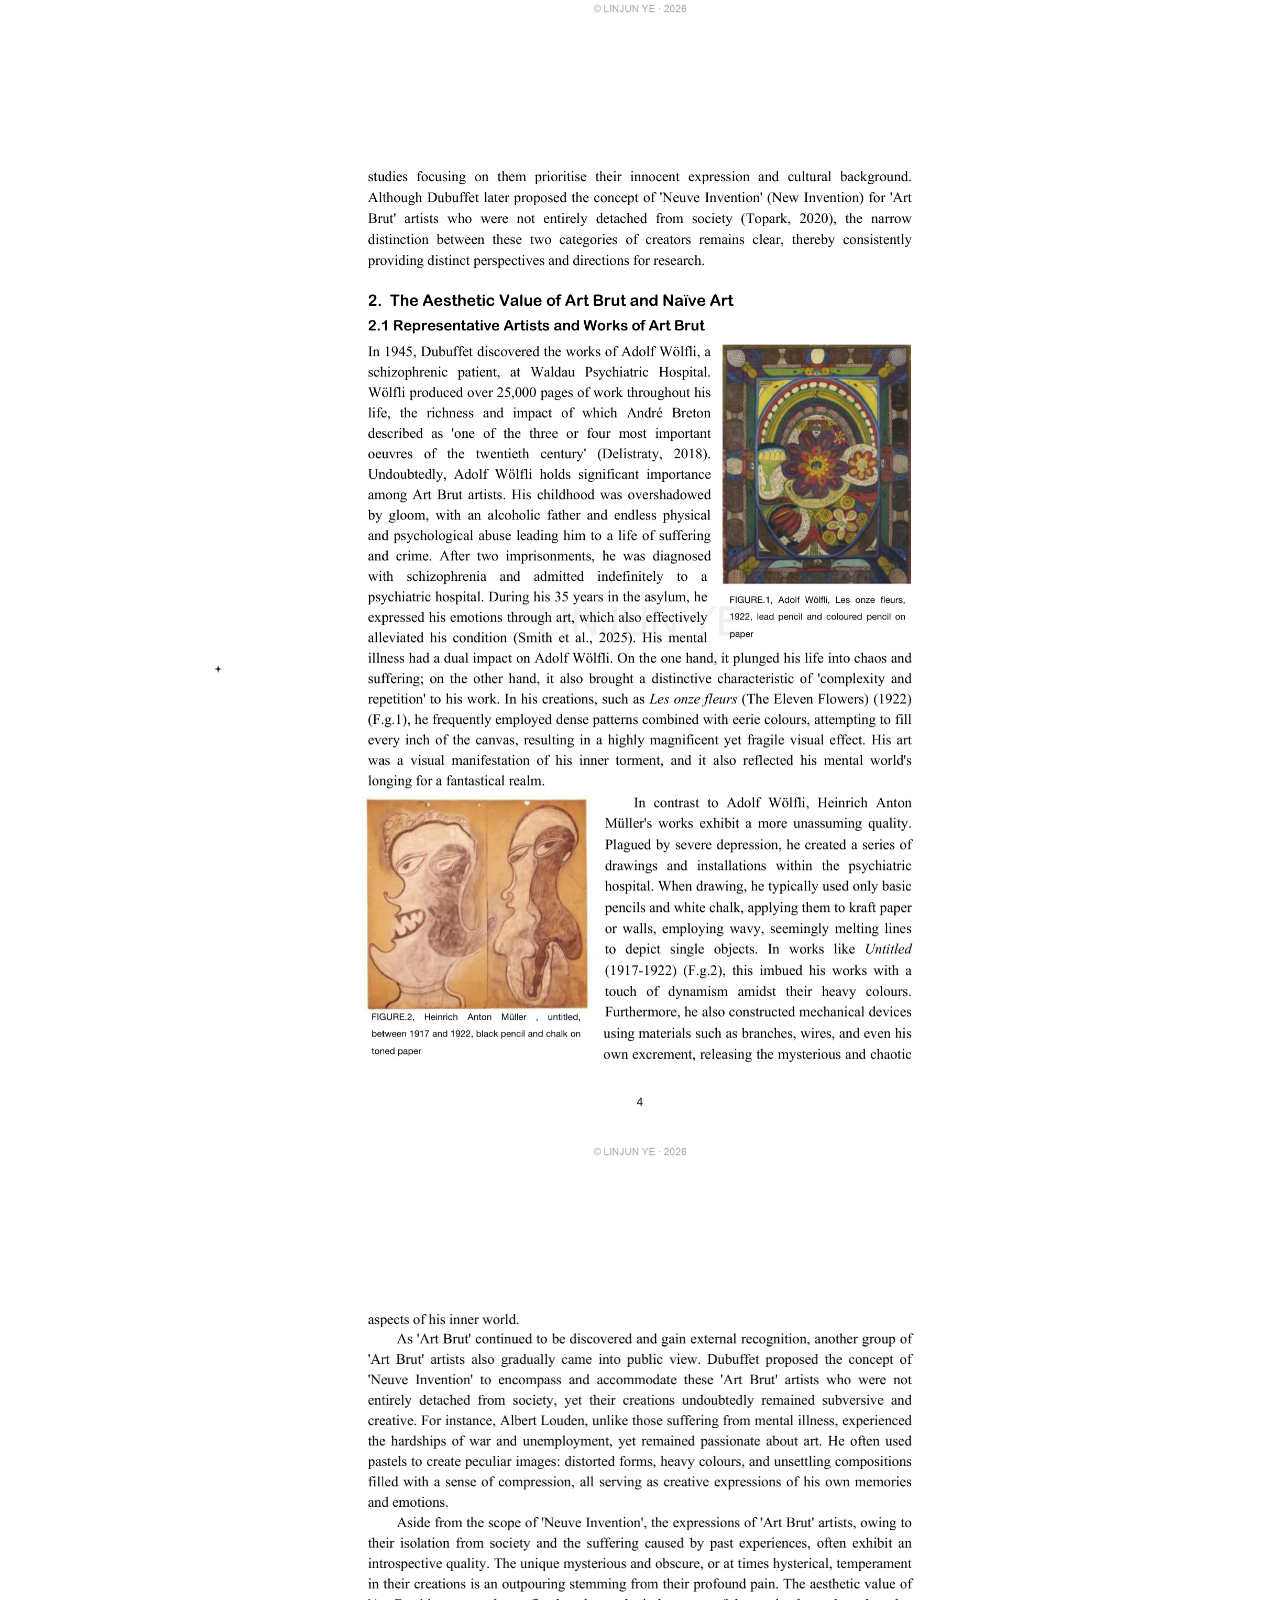
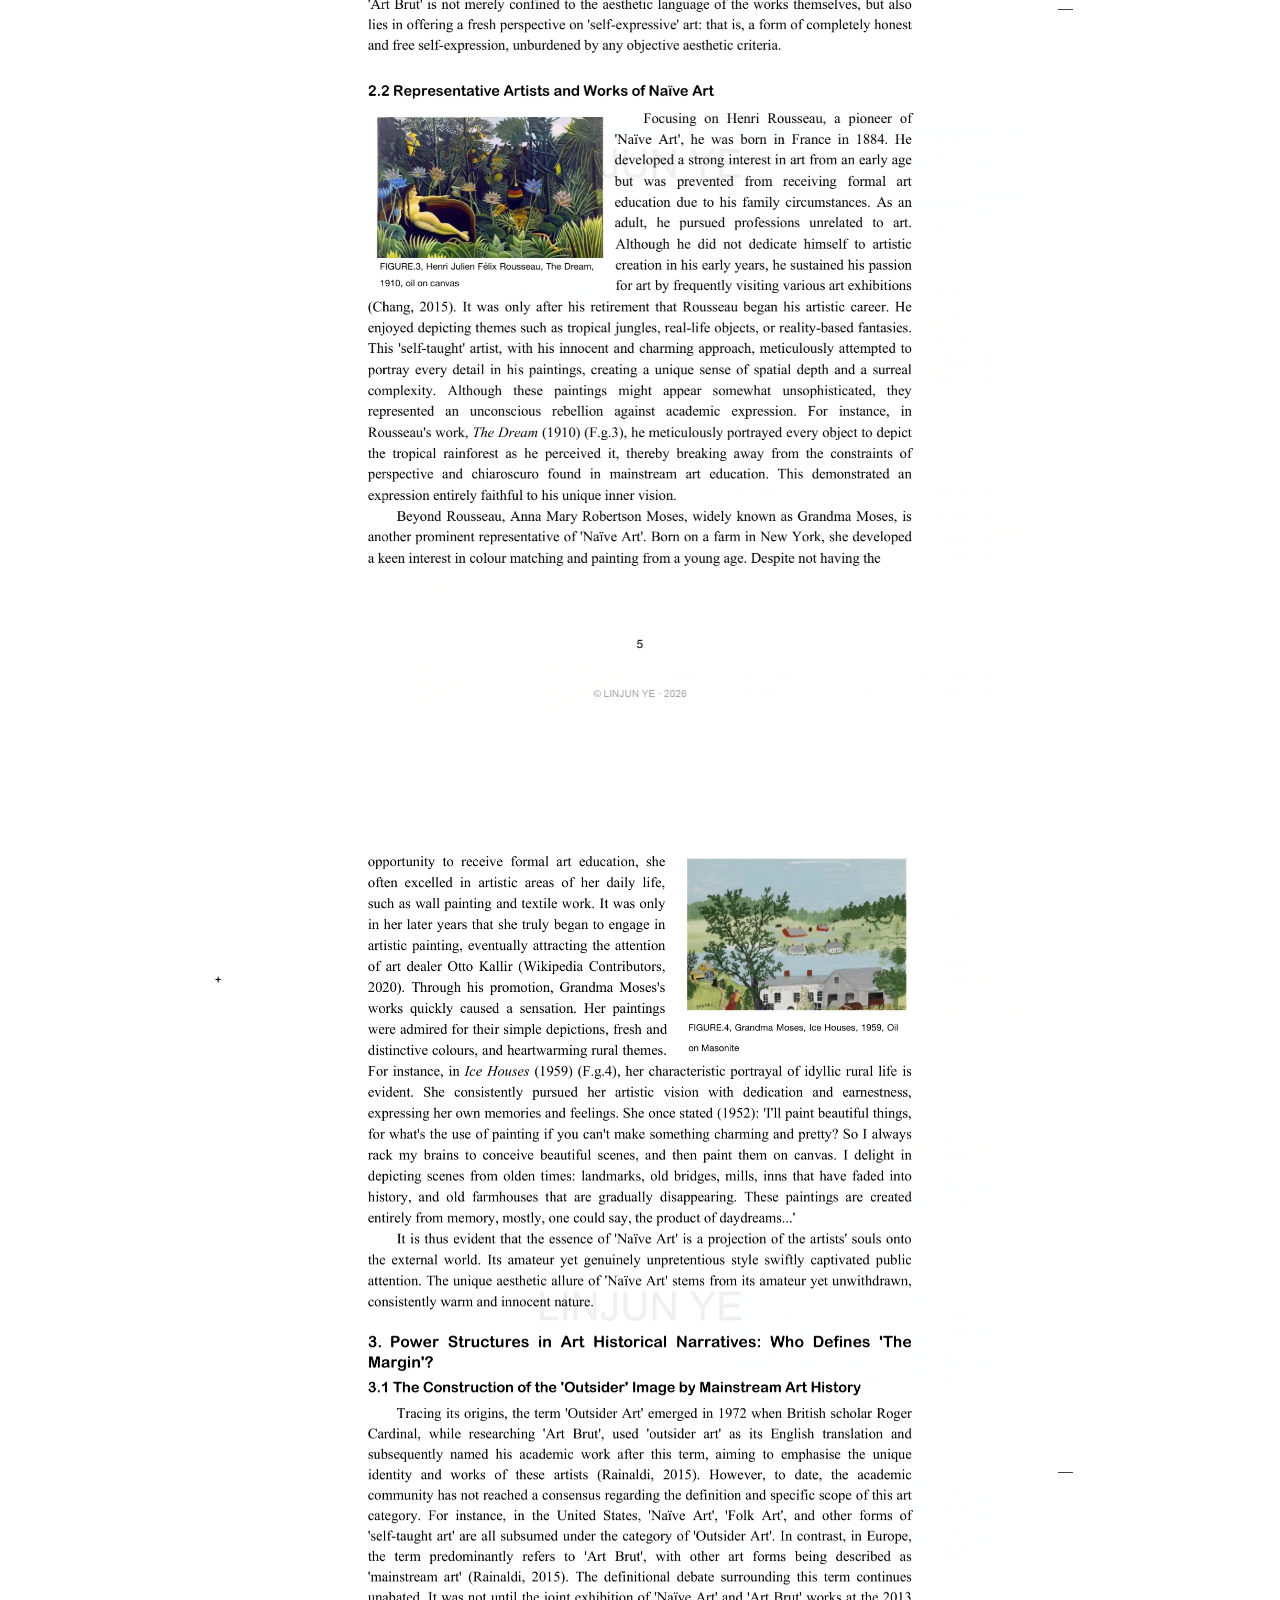
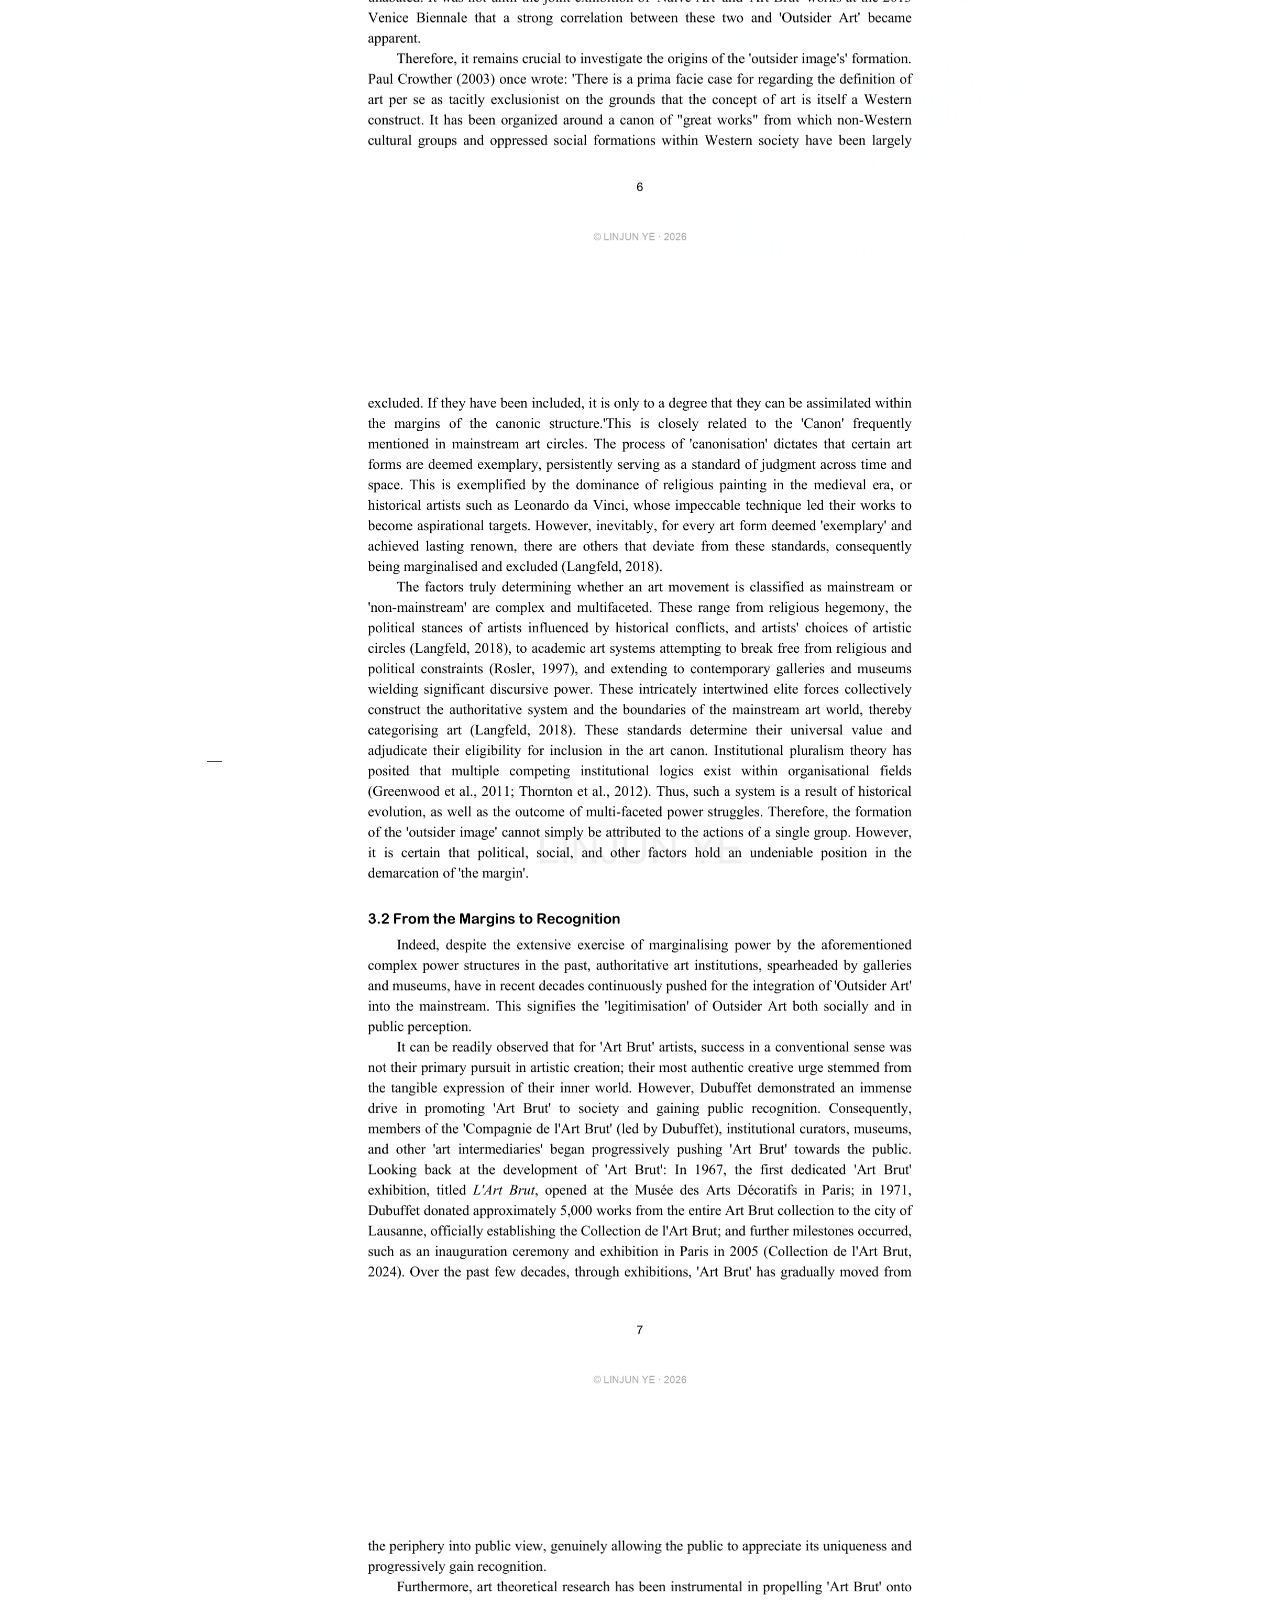
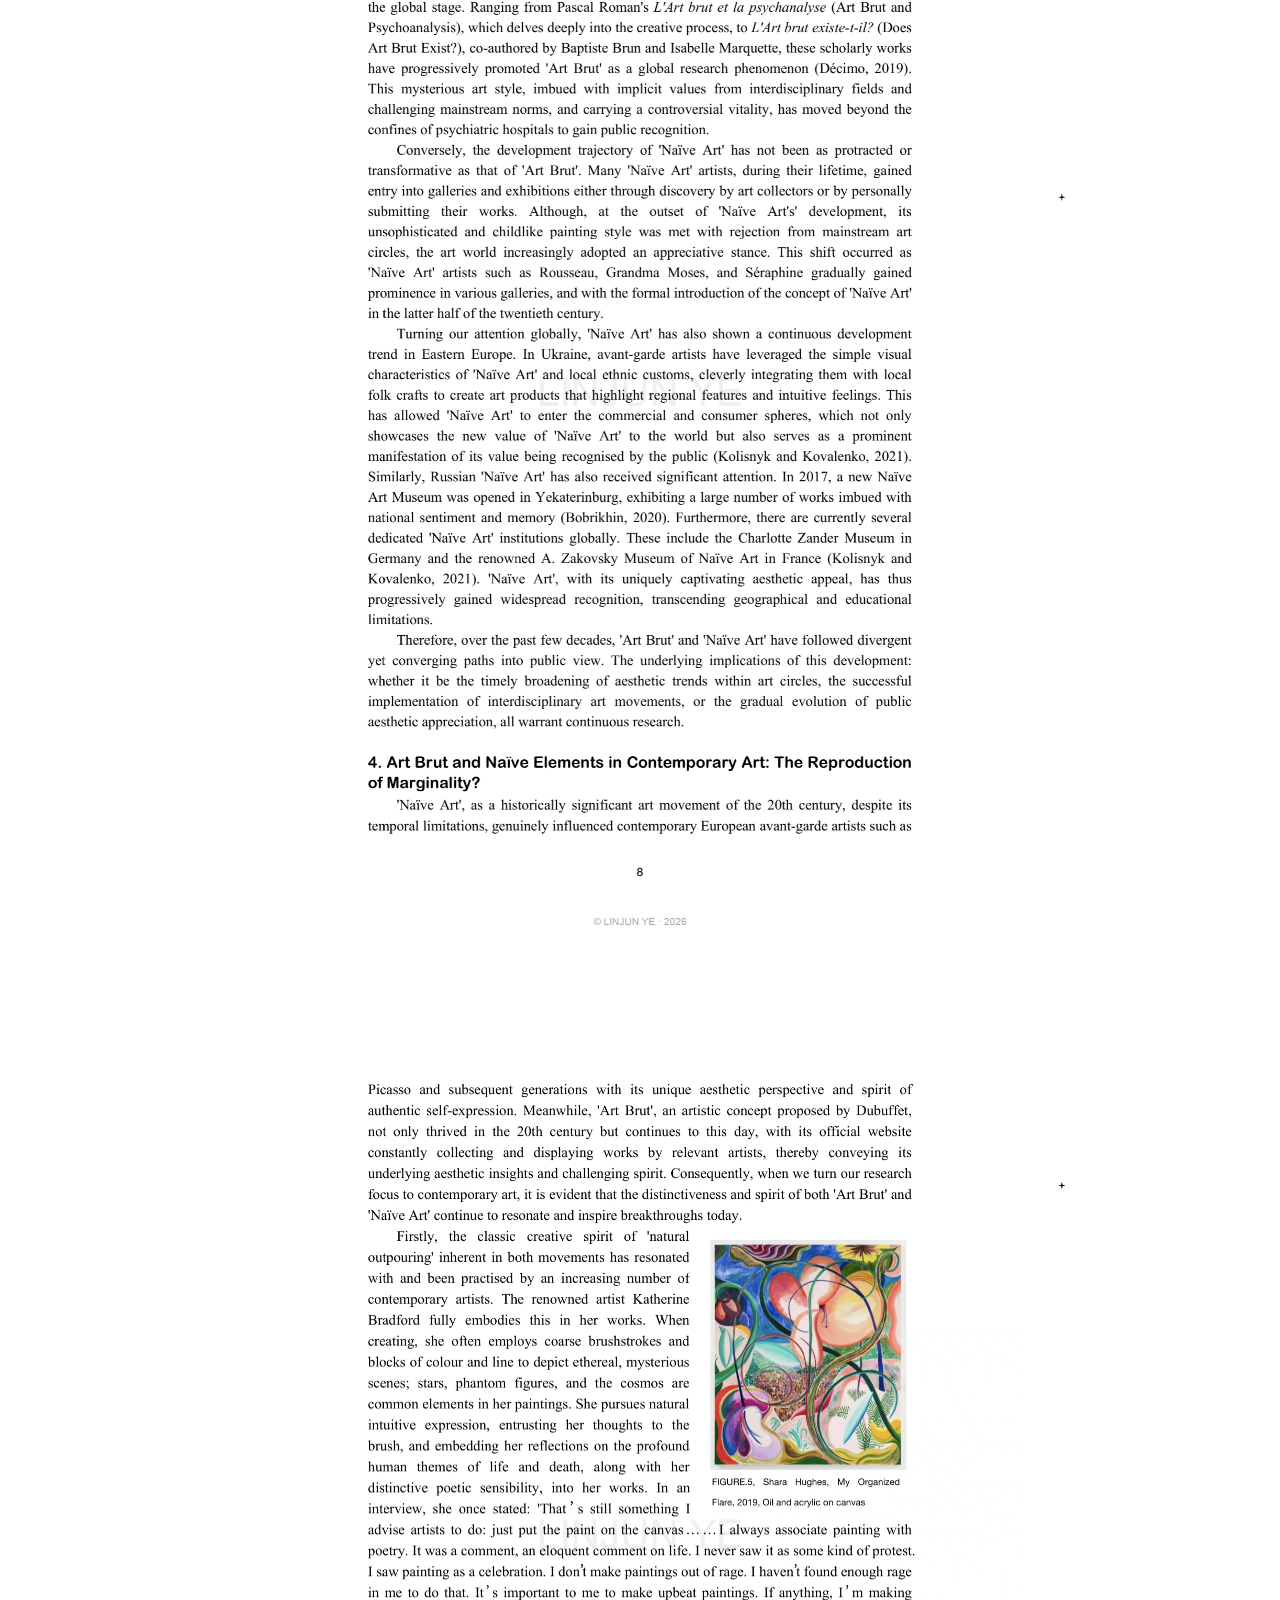
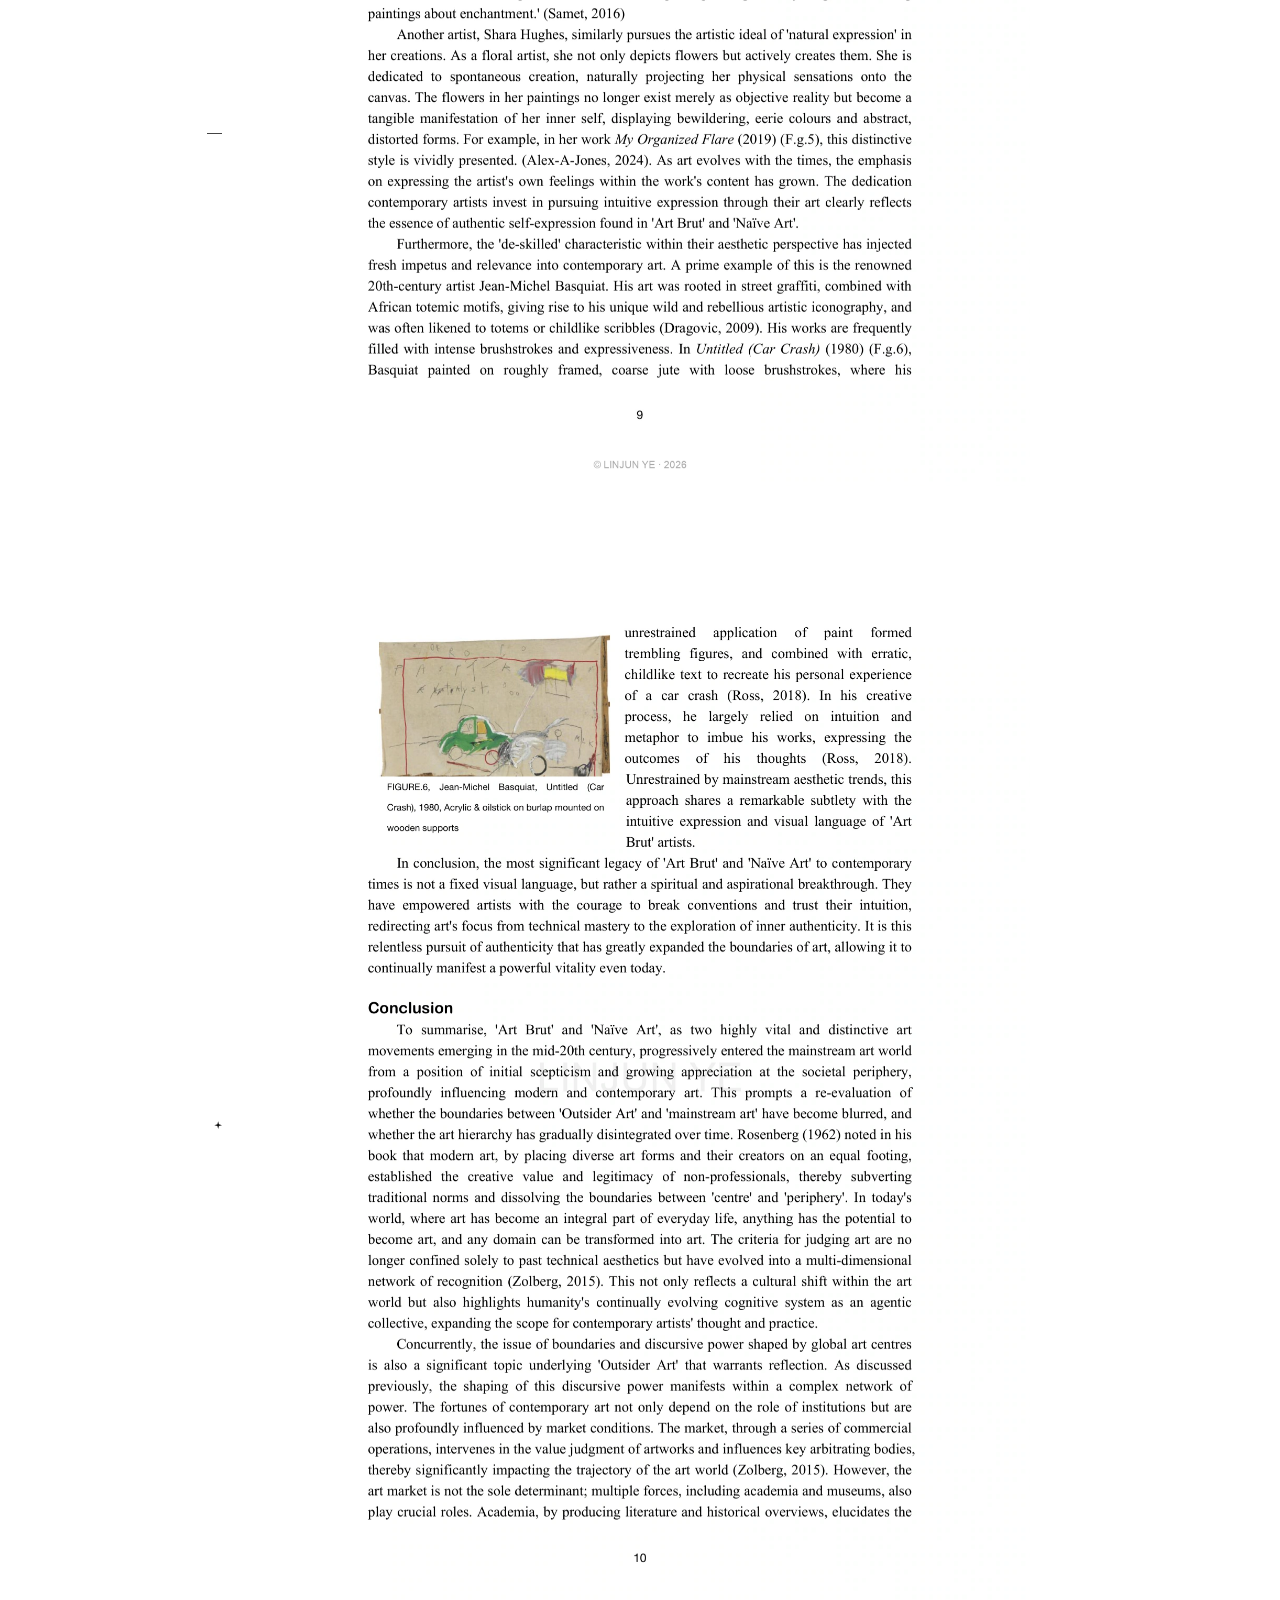
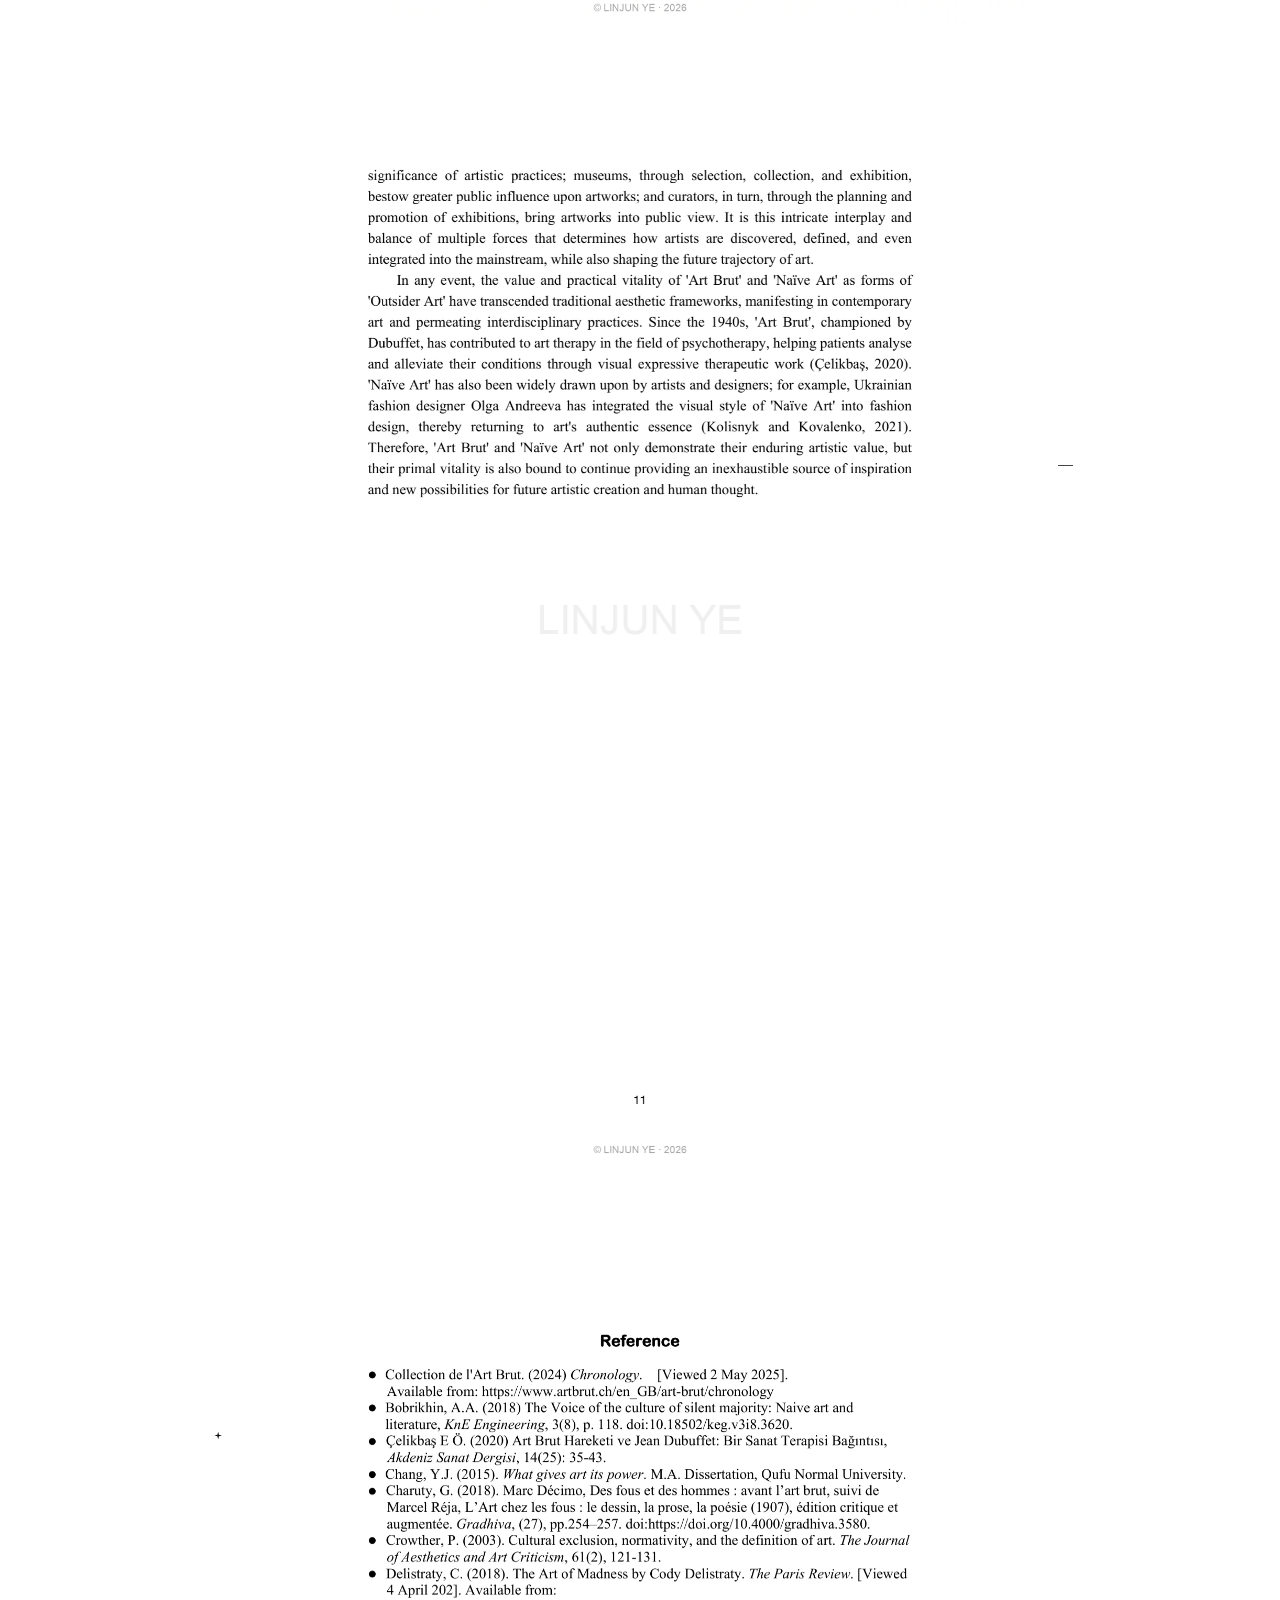
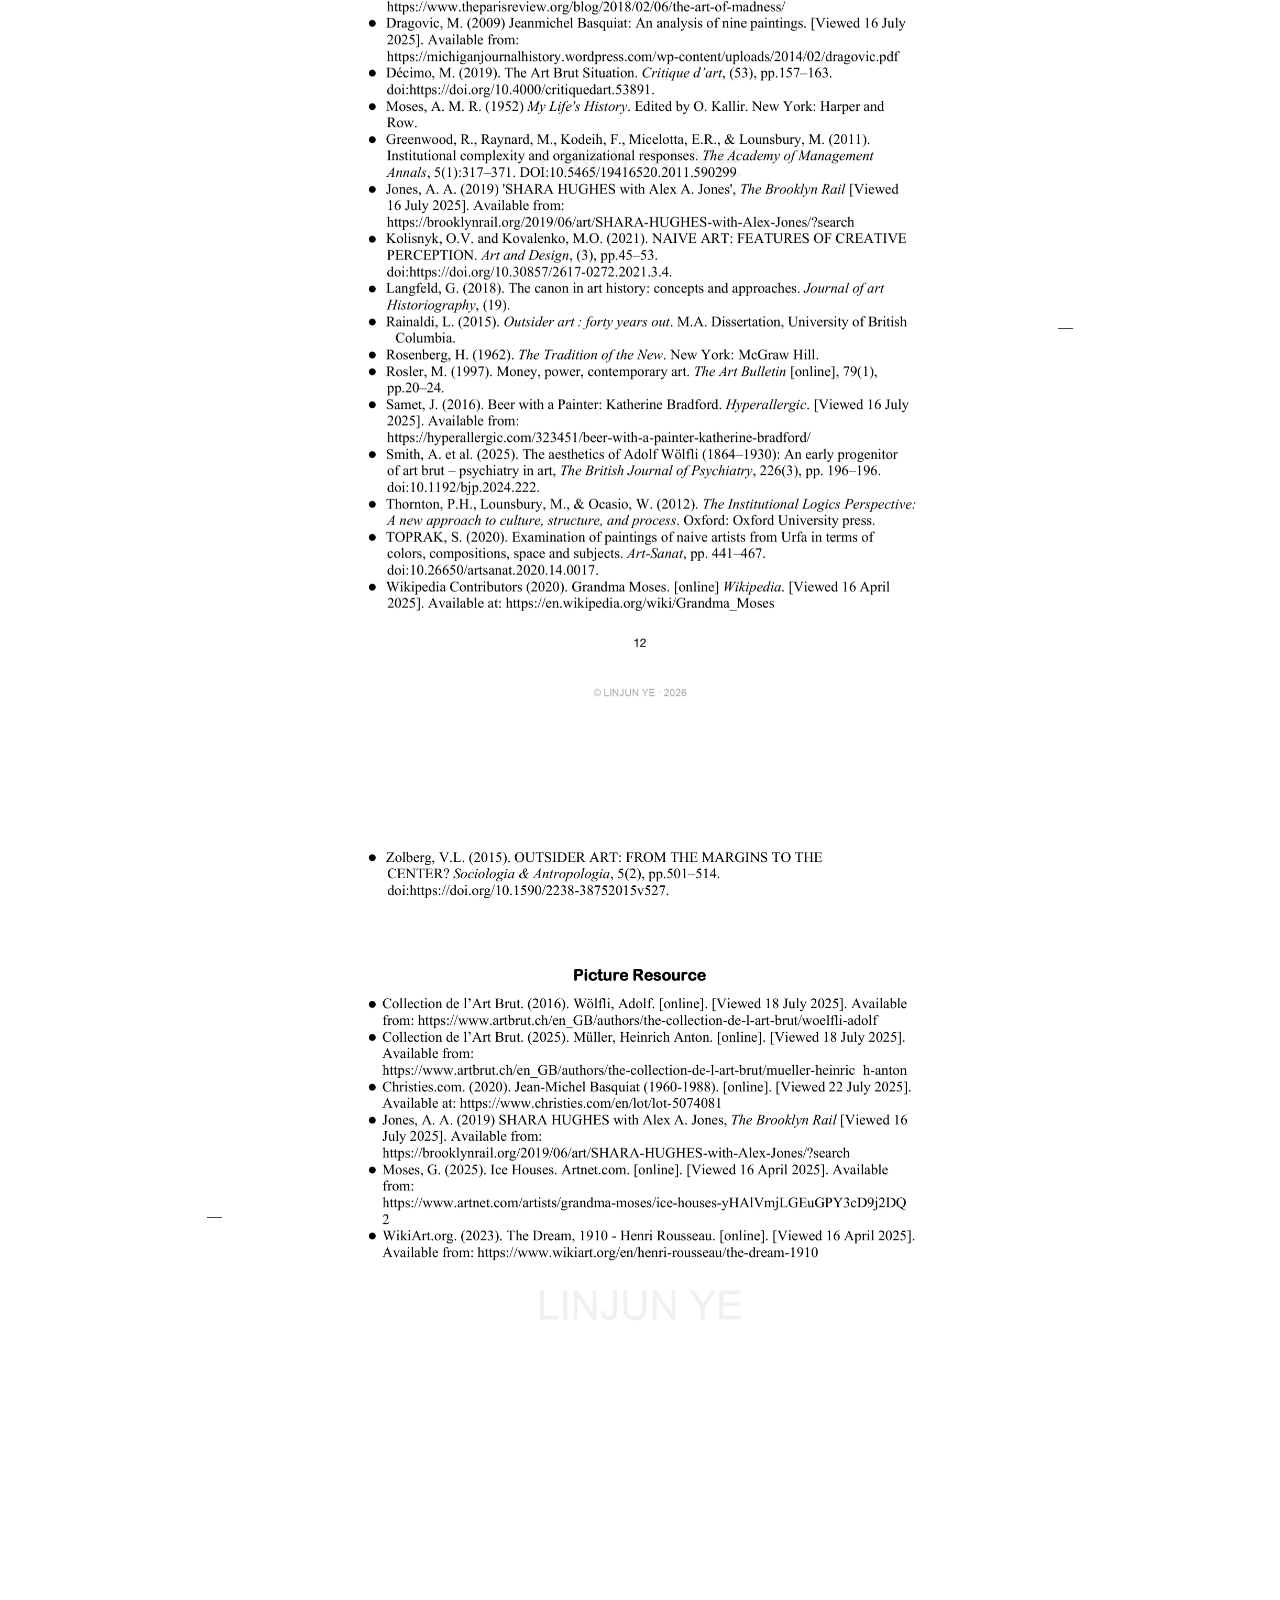
==== commit 92fe8a9b: "Connect To the Last Ounce and add quiet research margin ornaments" ====
--- a/projects/art-brut-and-naive-art/index.html
+++ b/projects/art-brut-and-naive-art/index.html
@@ -7,6 +7,7 @@
   <link rel="stylesheet" href="../shared/detail.css?v=templates-1">
   <link rel="stylesheet" href="../research-shared/viewer.css?v=watermark-prep-1">
   <link rel="stylesheet" href="../research-shared/essay.css?v=research-pages-1">
+  <link rel="stylesheet" href="../research-shared/ornaments.css?v=research-marks-1">
 </head>
 <body data-section="research" data-project="art-brut-and-naive-art" data-template="portrait" data-reader="research-pages">
   <main class="detail">
@@ -24,5 +25,6 @@
   </main>
   <script type="module" src="../research-shared/essay-reader.js?v=research-pages-1"></script>
   <script type="module" src="../research-shared/essay-viewer.js?v=research-pages-1"></script>
+  <script type="module" src="../research-shared/ornaments.js?v=research-marks-1"></script>
 </body>
 </html>
--- a/projects/research-shared/ornaments.css
+++ b/projects/research-shared/ornaments.css
@@ -0,0 +1,16 @@
+/* Static marks in the outer whitespace; no reading dimensions are changed. */
+body[data-section='research'] {
+  --research-mark-gap: clamp(6px, calc((100vw - 1160px) / 4), 28px);
+  --research-line-width: clamp(12px, calc((100vw - 1160px) / 8), 36px);
+  --research-star-size: clamp(7px, .6vw, 10px);
+}
+body[data-section='research'] .reading-page { position: relative; }
+body[data-section='research'] .research-page-mark { pointer-events: none; }
+body[data-section='research'] .research-page-mark.star { width: var(--research-star-size); height: var(--research-star-size); }
+body[data-section='research'] .research-page-mark.line { width: var(--research-line-width); background: #444; }
+body[data-section='research'] .research-page-mark.star.mark-left { left: calc(-1 * (var(--research-mark-gap) + var(--research-star-size))); }
+body[data-section='research'] .research-page-mark.star.mark-right { right: calc(-1 * (var(--research-mark-gap) + var(--research-star-size))); }
+body[data-section='research'] .research-page-mark.line.mark-left { left: calc(-1 * (var(--research-mark-gap) + var(--research-line-width))); }
+body[data-section='research'] .research-page-mark.line.mark-right { right: calc(-1 * (var(--research-mark-gap) + var(--research-line-width))); }
+body[data-section='research'] .research-header-star { top: -30px; left: 14%; width: 7px; height: 7px; pointer-events: none; }
+body[data-section='research'] .research-header-line { bottom: 23px; left: 58%; width: 38px; pointer-events: none; }
